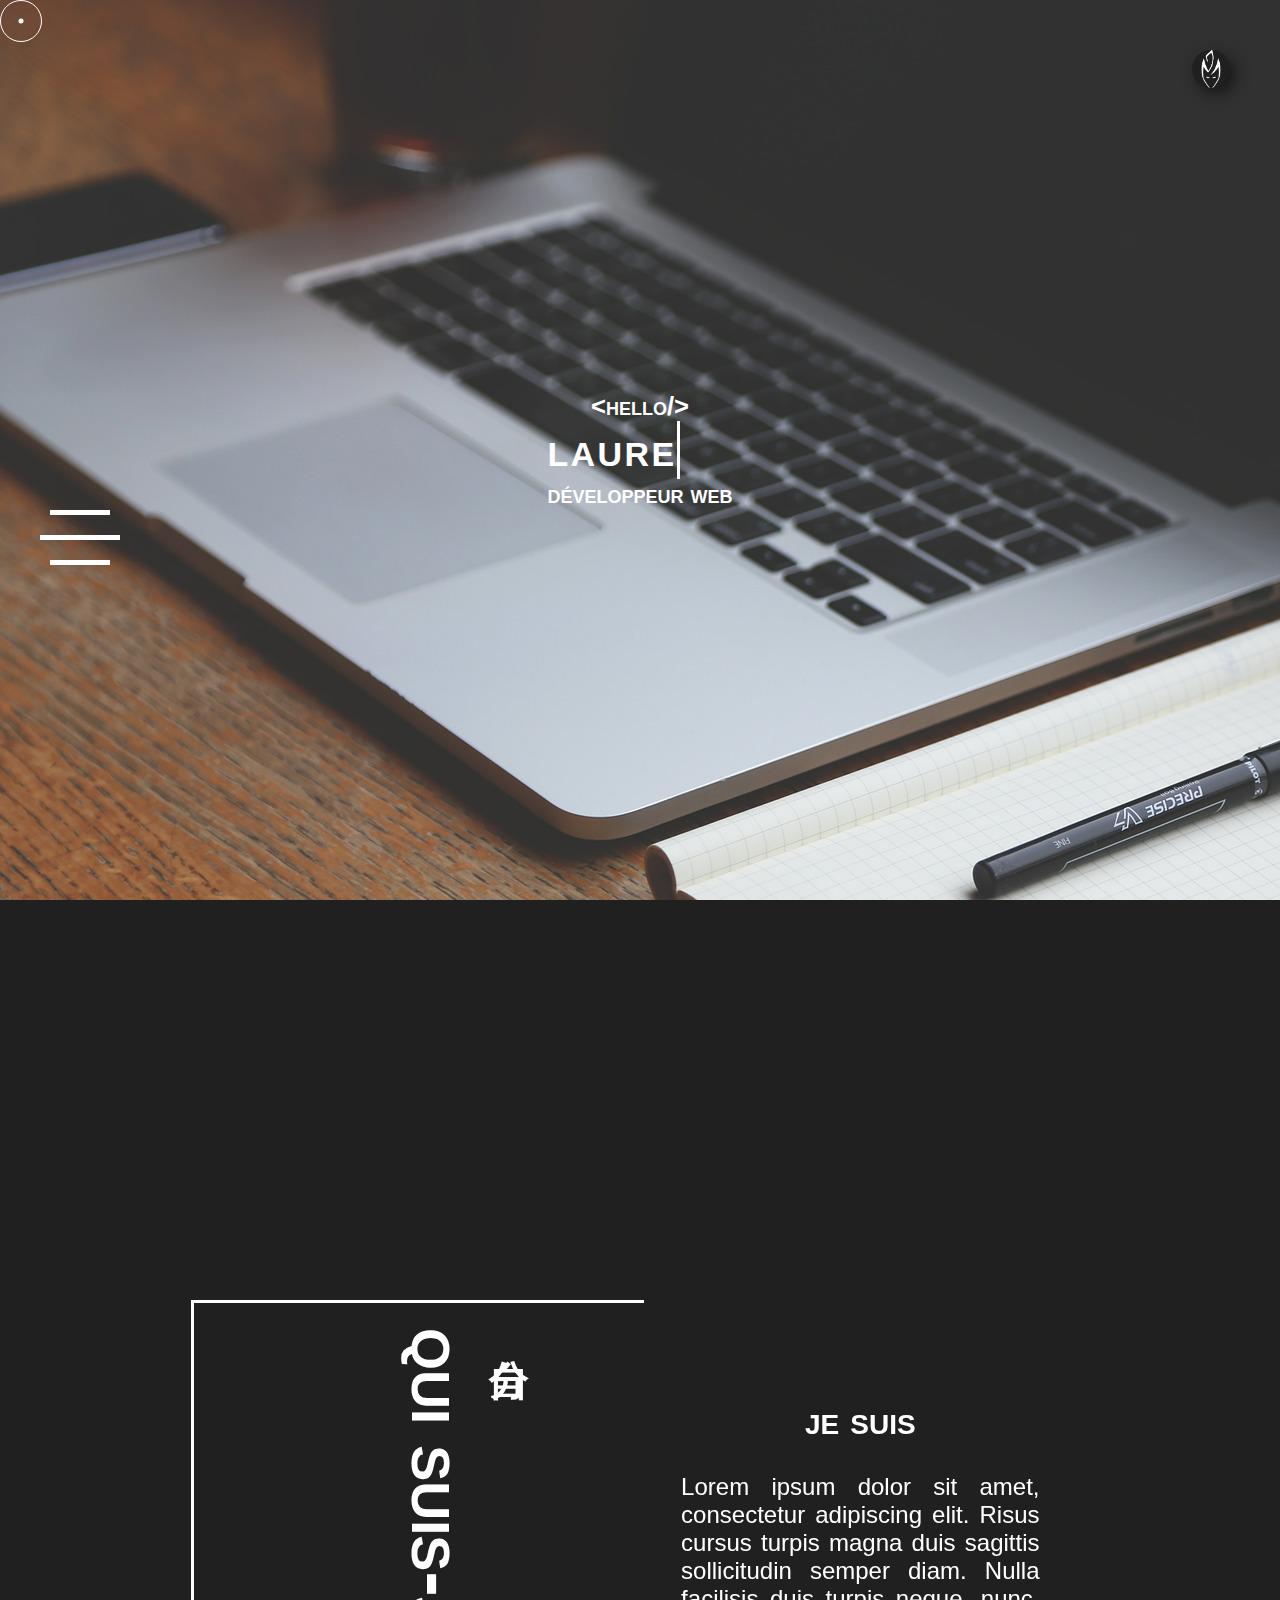
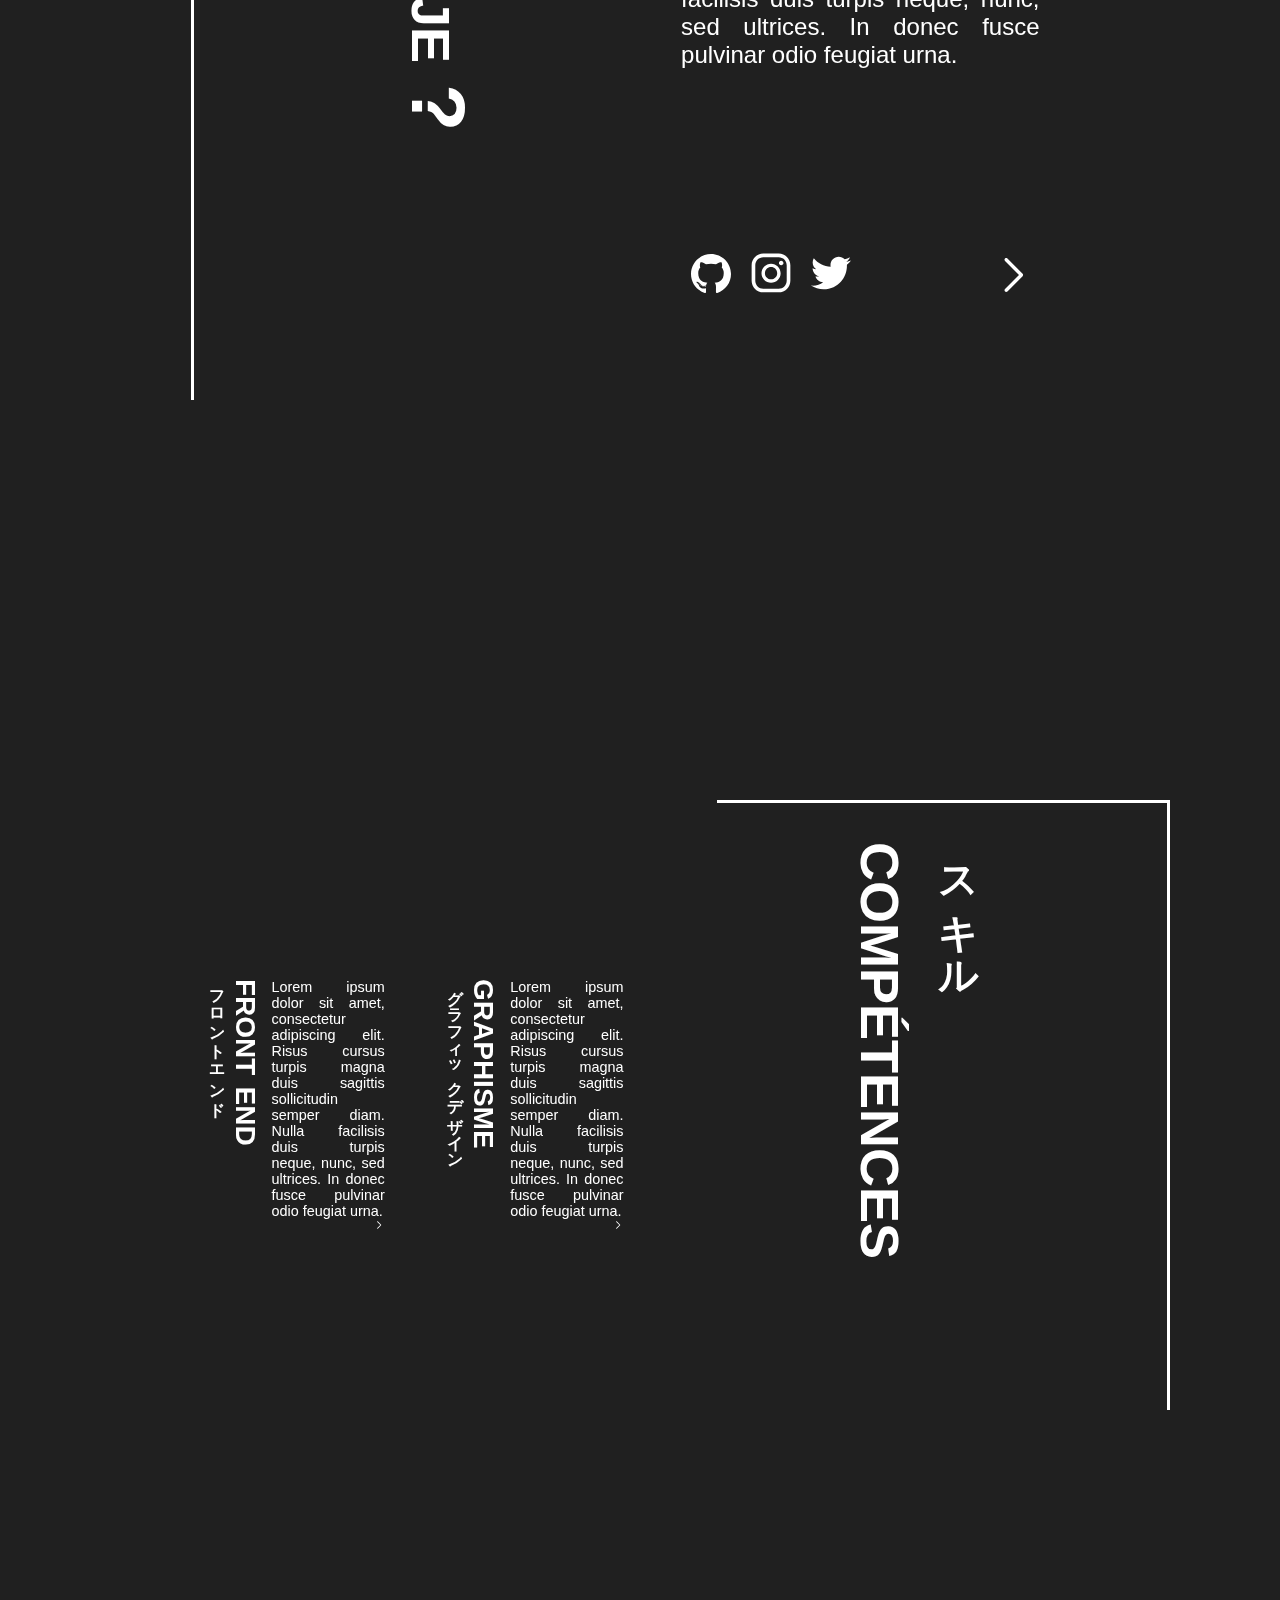
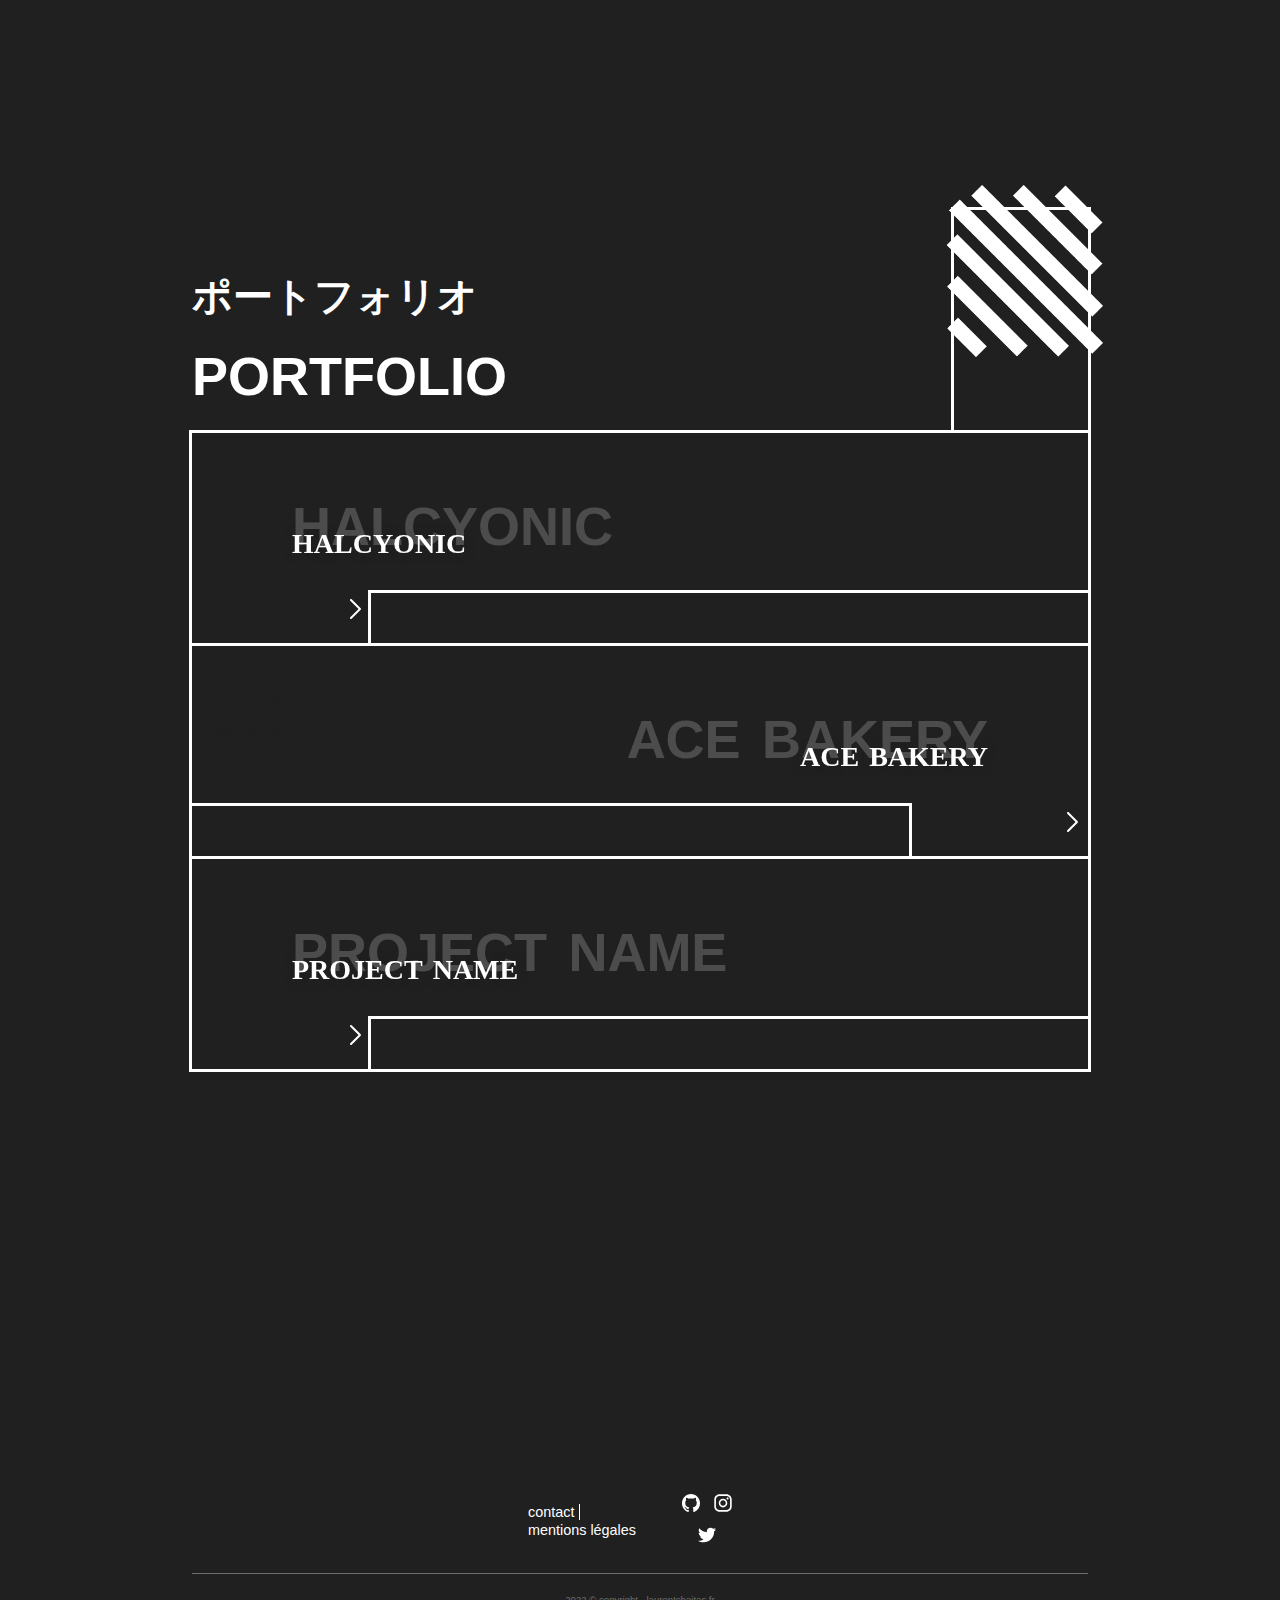
==== index.html @ c7e981a2 "elmts de style supplémentaires" ====
<!DOCTYPE html>
<html lang="en">
  <head>
    <meta charset="UTF-8" />
    <meta http-equiv="X-UA  -Compatible" content="IE=edge" />
    <meta name="viewport" content="width=device-width, initial-scale=1.0" />
    <!-- css -->
    <link rel="stylesheet" href="./styles/styles.css" />
    <link rel="stylesheet" href="./styles/index.css" />
    <link rel="stylesheet" href="./styles/autotext.css" />
    <link rel="stylesheet" href="./styles/cursor.css" />
    <!-- favicon (icone qui apparait dans l'onglet du navigateur) -->
    <link rel="icon" type="image/png" href="./images/kywbe_logo.png" />
    <title>Document</title>
  </head>
  <body>
    <div class="cursor"></div>
    <nav>
      <div class="menu">
        <span class="bar"></span>
        <span id="longer-bar" class="bar"></span>
        <span class="bar"></span>
      </div>
      <div class="menu-links">
        <button class="checkbox" role="switch" aria-checked="true"></button>
        <ul class="small-caps">
          <li><a href="#">acceuil</a></li>
          <li><a href="#me">qui suis-je</a></li>
          <li><a href="#skills">mes compétences</a></li>
          <li><a href="#portfolio">portfolio</a></li>
        </ul>
      </div>
    </nav>
    <!-- HEADER 
    ===================================================================
    =================================================================== -->
    <header id="header">
      <a href="#header"
        ><img class="logo" src="./images/kywbe_logo.png" alt="logo-du-site"
      /></a>
      <div class="header-text">
        <h2>&lt;hello/&gt;</h2>
        <h1 id="autotext">laurent chaitas</h1>
        <h2>développeur web</h2>
      </div>
    </header>

    <!-- MAIN 
    ===================================================================
    =================================================================== -->
    <main>
      <!-- section présentation de qui je suis 
        =================================================================== -->
      <section class="me container" id="me">
        <div class="me-title">
          <h3>自分</h3>
          <h2>qui suis-je ?</h2>
        </div>
        <div id="me-content" class="me-content">
          <h3>je suis</h3>
          <p>
            Lorem ipsum dolor sit amet, consectetur adipiscing elit. Risus
            cursus turpis magna duis sagittis sollicitudin semper diam. Nulla
            facilisis duis turpis neque, nunc, sed ultrices. In donec fusce
            pulvinar odio feugiat urna.
          </p>
          <div class="me-content-links">
            <div class="socials">
              <a href="https://github.com/Ryww0" target="_blank"
                ><img
                  class="github-logo"
                  src="images/github.svg"
                  alt="logo-github"
              /></a>
              <a href="#"
                ><img
                  class="insta-logo"
                  src="images/insta.svg"
                  alt="logo-instagram"
              /></a>
              <a href="#"
                ><img
                  class="twitter-logo"
                  src="images/twitter.svg"
                  alt="logo-twitter"
              /></a>
            </div>
            <div class="dlcv">
              <p id="dlcv">télécharger mon cv</p>
              <a
                href="./images/LaurentChaitasCV.pdf"
                download="Laurent_Chaitas_CV"
                ><img
                  onmouseover="chbg('rgba(255,255,255,0.08)'), show(), reveal()"
                  onmouseout="chbg('rgba(255,255,255,0)'), hide()"
                  class="arrow"
                  src="images/arrow.svg"
                  alt="arrow"
              /></a>
            </div>
          </div>
        </div>
      </section>

      <!-- section SKILLS 
        =================================================================== -->
      <section class="skills container" id="skills">
        <div class="skills-content">
          <div id="front" class="skills-container">
            <div class="rot-skills">
              <h3>front end</h3>
              <h4>フロント エンド</h4>
            </div>
            <div class="skills-container-right">
              <p>
                Lorem ipsum dolor sit amet, consectetur adipiscing elit. Risus
                cursus turpis magna duis sagittis sollicitudin semper diam.
                Nulla facilisis duis turpis neque, nunc, sed ultrices. In donec
                fusce pulvinar odio feugiat urna.
              </p>
              <a href="#"
                ><img
                  onmouseover="chbgSK1('rgba(255,255,255,0.08)')"
                  onmouseout="chbgSK1('rgba(255,255,255,0)')"
                  src="images/arrow.svg"
                  class="arrow2"
                  alt="arrow"
              /></a>
            </div>
          </div>
          <div id="graphisme" class="skills-container">
            <div class="rot-skills">
              <h3>graphisme</h3>
              <h4>グラフィックデザイン</h4>
            </div>
            <div class="skills-container-right">
              <p>
                Lorem ipsum dolor sit amet, consectetur adipiscing elit. Risus
                cursus turpis magna duis sagittis sollicitudin semper diam.
                Nulla facilisis duis turpis neque, nunc, sed ultrices. In donec
                fusce pulvinar odio feugiat urna.
              </p>
              <a href="#"
                ><img
                  onmouseover="chbgSK2('rgba(255,255,255,0.08)')"
                  onmouseout="chbgSK2('rgba(255,255,255,0)')"
                  src="images/arrow.svg"
                  class="arrow2"
                  alt="arrow"
              /></a>
            </div>
          </div>
        </div>
        <div class="skills-title">
          <h3>スキル</h3>
          <h2>compétences</h2>
        </div>
      </section>
      <div class="scrolltest"></div>

      <!-- section PORTFOLIO
        ==================================================================== -->
      <section class="portfolio container" id="portfolio">
        <div class="portfolio-title-content">
          <div class="portfolio-title">
            <h3>ポートフォリオ</h3>
            <h2>portfolio</h2>
          </div>
          <div class="empty-title-block">
            <img
              class="barres"
              src="./images/barres.png"
              alt="barres_obliques"
            />
          </div>
        </div>
        <div class="portfolio-content">
          <div class="main-block relative">
            <h3>halcyonic</h3>
            <h2 class="absolute">halcyonic</h2>
            <ul>
              <li>intégration de maquette</li>
              <li>html</li>
              <li>css</li>
            </ul>
          </div>
          <div class="link-block">
            <a href="./halcyonic.html"
              ><img
                class="portfolio-arrow"
                src="./images/arrow.svg"
                alt="arrow"
            /></a>
          </div>
          <div class="empty-block"></div>
        </div>
        <div class="portfolio-content">
          <div class="main-block2 relative">
            <h3>ace bakery</h3>
            <h2 class="absolute">ace bakery</h2>
            <ul>
              <li>maquettage</li>
              <li>répartition des tâches</li>
              <li>intégration</li>
              <li>animation des éléments</li>
              <li>html / css / js</li>
            </ul>
          </div>
          <div class="empty-block"></div>
          <div class="link-block">
            <a href="acebakery.html"
              ><img
                class="portfolio-arrow"
                src="./images/arrow.svg"
                alt="arrow"
            /></a>
          </div>
        </div>
        <div class="portfolio-content">
          <div class="main-block relative">
            <h3>project name</h3>
            <h2 class="absolute">project name</h2>
            <ul>
              <li>project subject</li>
              <li>project subject</li>
              <li>project subject</li>
              <li>project subject</li>
              <li>project subject</li>
            </ul>
          </div>
          <div class="link-block">
            <a href="#"
              ><img
                class="portfolio-arrow"
                src="./images/arrow.svg"
                alt="arrow"
            /></a>
          </div>
          <div class="empty-block"></div>
        </div>
      </section>
    </main>

    <!-- FOOTER 
    ===================================================================
    =================================================================== -->
    <footer>
      <div class="footer-content container">
        <div class="left-part">
          <ul>
            <li class="bright">contact</li>
            <li>mentions légales</li>
          </ul>
        </div>
        <div class="right-part">
          <a href="https://github.com/Ryww0" target="_blank"
            ><img class="github-logo" src="images/github.svg" alt="logo-github"
          /></a>
          <a href="#"
            ><img
              class="insta-logo"
              src="images/insta.svg"
              alt="logo-instagram"
          /></a>
          <a href="#"
            ><img
              class="twitter-logo"
              src="images/twitter.svg"
              alt="logo-twitter"
          /></a>
        </div>
      </div>
      <div class="allrights">
        <p>2022 © copyright - laurentchaitas.fr</p>
      </div>
    </footer>

    <!-- script for js -->
    <script src="./js/js.js"></script>
    <script src="./js/autotext.js"></script>
    <script src="./js/cursor.js"></script>
  </body>
</html>

<!-- https://www.youtube.com/watch?v=2decTjcdDKo    défilement au scroll
     https://www.youtube.com/watch?v=Ny3iznrppnU    cours 7h de js
-->
---- styles/styles.css ----
/* --- GENERAL --- 
================================================================================== */
/* --- initialisation de la page --- */
* {
  margin: 0;
  padding: 0;
}
ul {
  list-style-type: none;
}
a {
  text-decoration: none;
}
body {
  font-family: "SF UI text", sans-serif;
  background-color: #202020;
}
:root {
  font-size: 16px;
}
html {
  scroll-behavior: smooth;
}

/* --- paramètres globaux --- */
.container {
  max-width: 70%;
  margin: auto; /* centrage horizontal du container */
}
.small-caps {
  font-variant: small-caps;
}
.relative {
  position: relative;
}
.absolute {
  position: absolute;
}

/* --- polices --- */
h2 {
  font-size: 4.8rem;
  font-variant: small-caps;
}
h3 {
  font-size: 2.5rem;
  font-variant: small-caps;
}
p {
  font-size: 1.5rem;
  text-align: justify;
}
/* --- NAVBAR --- 
================================================================================== */
nav {
  position: fixed;
  /* background-color: none; */
  /* background: #000; */
  height: 100vh;
  width: 400px;
  margin: 0;
  transition: 200ms ease;
}
nav.active {
  background-color: #feefd04b;
  backdrop-filter: blur(4px);
  z-index: 2;
}
span {
  width: 60px;
  margin: 10px 0;
  height: 5px;
  background-color: #fff;
}
.menu {
  cursor: pointer;
  /* background: #000; */
  width: 60px;
  display: flex;
  flex-direction: column;
  margin: 500px 50px;
}
/* .menu:hover #longer-bar {
  width: 120px;
  transition: 350ms ease;
} */
.menu:hover .bar {
  transform: scale(110%);
  transition: 250ms ease-in-out;
}
.menu-links {
  /* display: none; */
  position: absolute;
  top: 440px;
  left: -150px;
  line-height: 4;
  transition: 200ms ease;
}
.menu-links.active {
  left: 150px;
}
.bar {
  transition: 150ms ease-in-out;
}
.bar:nth-child(2) {
  width: 80px;
  margin-left: -10px;
}
.menu.active .bar:nth-child(2) {
  opacity: 0;
}
.menu.active .bar:nth-child(1) {
  transform: translateY(25px) rotate(45deg);
}
.menu.active .bar:nth-child(3) {
  transform: translateY(-25px) rotate(-45deg);
}
.menu-links a {
  display: inline-block;
  color: #fff;
}
.menu-links a:hover {
  filter: brightness(0.8);
  transform: scale(1.1) !important;
}

/* --- HEADER --- 
================================================================================== */
/* paramètrage du fond du header */

/* --- élèments du header --- */
.header-text {
  font-variant: small-caps;
  color: #fff;
  text-align: center; /*justification du texte*/
  vertical-align: middle;
  line-height: 1.2;
}
.header-text h1 {
  font-size: 3rem;
}
.header-text h2 {
  font-size: 1.6rem;
}
.logo {
  z-index: 1;
  width: 3%;
  height: auto;
  background-color: rgb(32, 32, 32);
  border-radius: 50%;
  position: fixed;
  top: 50px;
  right: 50px;
  box-shadow: 5px 5px 15px rgba(0, 0, 0, 0.559);
}
.logo:hover {
  filter: brightness(1.3);
  transform: scale(105%);
}

/* --- MAIN --- */
/* --- section me --- 
    =========================================================================== */
.me {
  position: relative;
  display: flex;
  justify-content: space-between;
  margin: 400px auto;
  /* outline-top: solid 8px rgb(255, 255, 255); */
  border-left: solid 3px rgb(255, 255, 255);
  height: 700px;
  color: #fff;
}
.me::after {
  position: absolute;
  top: 0;
  left: 0;
  width: 450px;
  height: 3px;
  background: rgb(255, 255, 255);
  content: "";
}
.me-title {
  writing-mode: vertical-rl;
  height: 92%;
  margin: auto 0;
  margin-left: 200px;
}
.me-content {
  width: 40%;
  padding: 50px;
  /* border-radius: 3px; */
  margin: auto 0;
}
.me-content h3 {
  text-align: center;
  margin-bottom: 30px;
}
h3 + P {
  margin-bottom: 50%;
}
.github-logo {
  width: 100%;
  height: auto;
}
.insta-logo {
  width: 100%;
  height: auto;
}
.twitter-logo {
  width: 100%;
  height: auto;
}
.arrow {
  width: 30%;
  height: auto;
  float: right;
}
.socials {
  display: flex;
}
.socials a {
  width: 40px;
  display: inline-block;
  margin: auto 10px;
}
.socials a:hover {
  transform: scale(1.05);
}
.me-content-links {
  display: flex;
  justify-content: space-between;
}
#dlcv {
  font-size: 0.8rem;
  position: absolute;
  display: none;
  animation: reveal 300ms ease;
  color: rgba(255, 255, 255, 0.501);
  text-shadow: 1px 1px 5px black;
}
@keyframes reveal {
  0% {
    opacity: 0;
    transform: translateX(-10px);
  }
  80% {
    opacity: 0.2;
  }
  100% {
    opacity: 1;
    transform: translateX(0);
  }
}
.dlcv {
  width: 200px;
  display: flex;
  justify-content: space-between;
  align-items: center;
}

/* --- section skills --- 
    =========================================================================== */
.skills {
  position: relative;
  display: flex;
  justify-content: space-between;
  align-items: center;
  color: #fff;
  height: 50vh;
  border-right: solid 3px white;
  padding: 80px;
  margin: 400px auto;
}
.skills::after {
  position: absolute;
  top: 0;
  right: 0;
  width: 450px;
  height: 3px;
  background: rgb(255, 255, 255);
  content: "";
}
.skills-title {
  writing-mode: vertical-rl;
  height: 527px;
  margin-right: 100px;
}
.skills-content {
  display: flex;
  justify-content: space-between;
  width: 50%;
  /* height: 220px; */
}
.skills-content p {
  font-size: 0.9rem;
}
.rot-skills {
  writing-mode: vertical-rl;
}
.skills-container {
  display: flex;
  justify-content: space-between;
  width: 40%;
  padding: 15px;
}
.skills-container-right {
  display: flex;
  flex-direction: column;
  justify-content: space-between;
}
.arrow2 {
  width: 10%;
  height: auto;
  float: right;
}

/* --- section portfolio --- 
    =========================================================================== */
.portfolio {
  margin: 400px auto;
  color: #fff;
}
.portfolio-title-content {
  display: flex;
}
.portfolio-title {
  width: 85%;
  display: flex;
  align-items: flex-start;
  flex-direction: column;
  justify-content: end;
  padding: 0 0 20px 0;
}
.empty-title-block {
  width: 15%;
  height: 220px;
  outline: 3px solid #fff;
  margin-bottom: 3px;
}

.barres {
  width: 135%;
  height: auto;
  position: relative;
  left: -20px;
  top: -30px;
}
.portfolio-content {
  display: flex;
  flex-wrap: wrap;
  outline: 3px solid #fff;
  margin-bottom: 3px;
}
.main-block {
  position: relative;
  width: 100%;
  height: 130px;
  display: flex;
  align-items: flex-end;
  padding-left: 100px;
  padding-bottom: 30px;
}
.main-block ul {
  font-weight: 100;
  position: absolute;
  right: 20px;
  text-align: end;
  color: #202020;
  font-family: "FONTSPRING DEMO - Quincy CF";
}
.portfolio-content-hover {
  background-color: #feefd0da;
  color: #202020;
  transition: 500ms ease-in-out;
}
.portfolio-content-hover-nope {
  background-color: #202020;
  color: #202020;
}
.main-block2 {
  position: relative;
  width: 100%;
  height: 130px;
  display: flex;
  justify-content: end;
  align-items: flex-end;
  padding-right: 100px;
  padding-bottom: 30px;
}
.main-block h2,
.main-block2 h2 {
  font-family: "SF UI text", sans-serif;
  opacity: 0.2;
}
.main-block h3,
.main-block2 h3 {
  font-family: "FONTSPRING DEMO - Quincy CF";
  text-shadow: #202020 1px 0 10px;
}
.main-block2 ul {
  font-family: "FONTSPRING DEMO - Quincy CF";
  font-weight: 100;
  position: absolute;
  left: 20px;
  color: #202020;
}
.link-block {
  height: 50px; /*tes visuel*/
  width: 20%;
}
.empty-block {
  outline: 3px solid #fff;
  height: 50px; /*test visuel*/
  width: 80%;
  background-color: #202020;
  color: #202020;
  /* background-color: #fff; */
}
.portfolio-arrow {
  float: right;
  width: 18%;
  height: auto;
}

/* --- footer ---  */
footer {
  color: #fff;
}
.footer-content {
  display: flex;
  justify-content: center;
  border-bottom: 1px solid rgba(255, 255, 255, 0.35);
  padding: 20px 0;
}
.left-part {
  width: 15%;
  margin: auto 0;
}
.left-part li {
  display: inline-block; /*permet d'aligner les li sur la même ligne*/
  font-size: 0.9rem;
}
.bright {
  border-right: 1px solid #fff;
  padding-right: 5px;
}
.right-part {
  width: 10%;
  text-align: center;
}
.right-part a img {
  width: 20%;
  margin: 5px;
}
.allrights p {
  color: rgba(255, 255, 255, 0.35);
  font-size: 0.6rem;
  margin: 20px 0;
  text-align: center;
}

.checkbox {
  width: 52px;
  height: 32px;
  padding: 4px;
  display: flex;
  align-items: center;
  background-color: #feefd0da;
  border-radius: 24px;
  border: solid 2px #372703;
  transition: border-color 200ms, background-color 200ms;
  cursor: pointer;
}
.checkbox::before {
  content: "";
  display: inline-block;
  width: 16px;
  height: 16px;
  border-radius: 12px;
  background-color: #372703;
  transition: width 200ms, height 200ms, transform 200ms, background-color 200ms;
}
.checkbox.on {
  border-color: #202020;
  background-color: #202020;
}
.checkbox.on::before {
  background-color: #fff;
  width: 24px;
  height: 24px;
  transform: translateX(18px);
}

/* RESPONSIVE version mobile 400px*/
@media screen and (max-width: 768px) {
  :root {
    font-size: 8px;
  }
  .container {
    max-width: 90%;
  }

  .logo {
    width: 10%;
    position: fixed;
  }

  /* section me */
  .me {
    flex-direction: column;
    text-align: center;
    align-items: center;
    border-left: solid 0px rgb(255, 255, 255);
  }
  .me::after {
    display: none;
  }
  .me-title {
    margin: 0;
    writing-mode: horizontal-tb;
    height: auto;
  }
  .me-content {
    width: 100%;
  }

  /* section skills */
  .skills {
    flex-direction: column-reverse;
    border-right: solid 0px rgb(255, 255, 255);
    padding: 80px 0;
    height: auto;
  }
  .skills::after {
    display: none;
  }
  .skills-title {
    margin: 0;
    writing-mode: horizontal-tb;
    height: auto;
    text-align: center;
    align-items: center;
  }
  .skills-content {
    flex-direction: column;
    width: 100%;
  }
  .skills-content p {
    font-size: 1.3rem;
  }
  .skills-container {
    width: auto;
    margin: 50px 0;
  }
  .skills-container-right {
    width: 80%;
  }
}

/* --------------------------------------------------------------- */
.test {
  outline: solid 1px red; /*border for visual test*/
}
.test2 {
  outline: solid 1px aqua; /*border for visual test*/
}
.test3 {
  outline: solid 1px green; /*border for visual test*/
}
/* .scrolltest {
    height: 5000px;
} */
---- styles/index.css ----
header {
  background: url(../images/work.jpg) no-repeat fixed; /* mise en place de l'image + parallax */
  height: 100vh;
  display: flex; /* positionnement du texte dans le header */
  justify-content: center; /* centrage horizontal */
  align-items: center; /* centrage vertical */
}
---- styles/autotext.css ----
#autotext {
    border-right: 0.08em solid #fff;
    letter-spacing: 0.05em;
    animation: blink 0.75s step-end infinite;
    width: fit-content;
}

@keyframes blink {
    from,    
    to {
        border-color: transparent;
    }
    50% {
        border-color: #fff;
    }
}
---- styles/cursor.css ----
.cursor {
  width: 40px;
  height: 40px;
  border: 1px solid white;
  border-radius: 50%;
  position: absolute;
  /* animation: Anim1 1s infinite alternate; */
  pointer-events: none;
}

.cursor::before {
  content: "";
  position: absolute;
  top: 50%;
  left: 50%;
  transform: translate(-50%, -50%);
  width: 5px;
  height: 5px;
  background: rgb(255, 255, 255);
  border-radius: 50%;
}

.expand {
  animation: Anim2 0.5s;
  background: rgb(255, 255, 255);
  border: 1px solid rgb(255, 255, 255);
}
/* @keyframes Anim1 {
    from {
      transform: scale(1) rotate(0deg);
    }
    to {
      transform: scale(0.7) rotate(190deg);
    }
  } */

@keyframes Anim2 {
  0% {
    transform: scale(1);
  }
  50% {
    transform: scale(2);
  }
  100% {
    transform: scale(1);
    opacity: 0;
  }
}
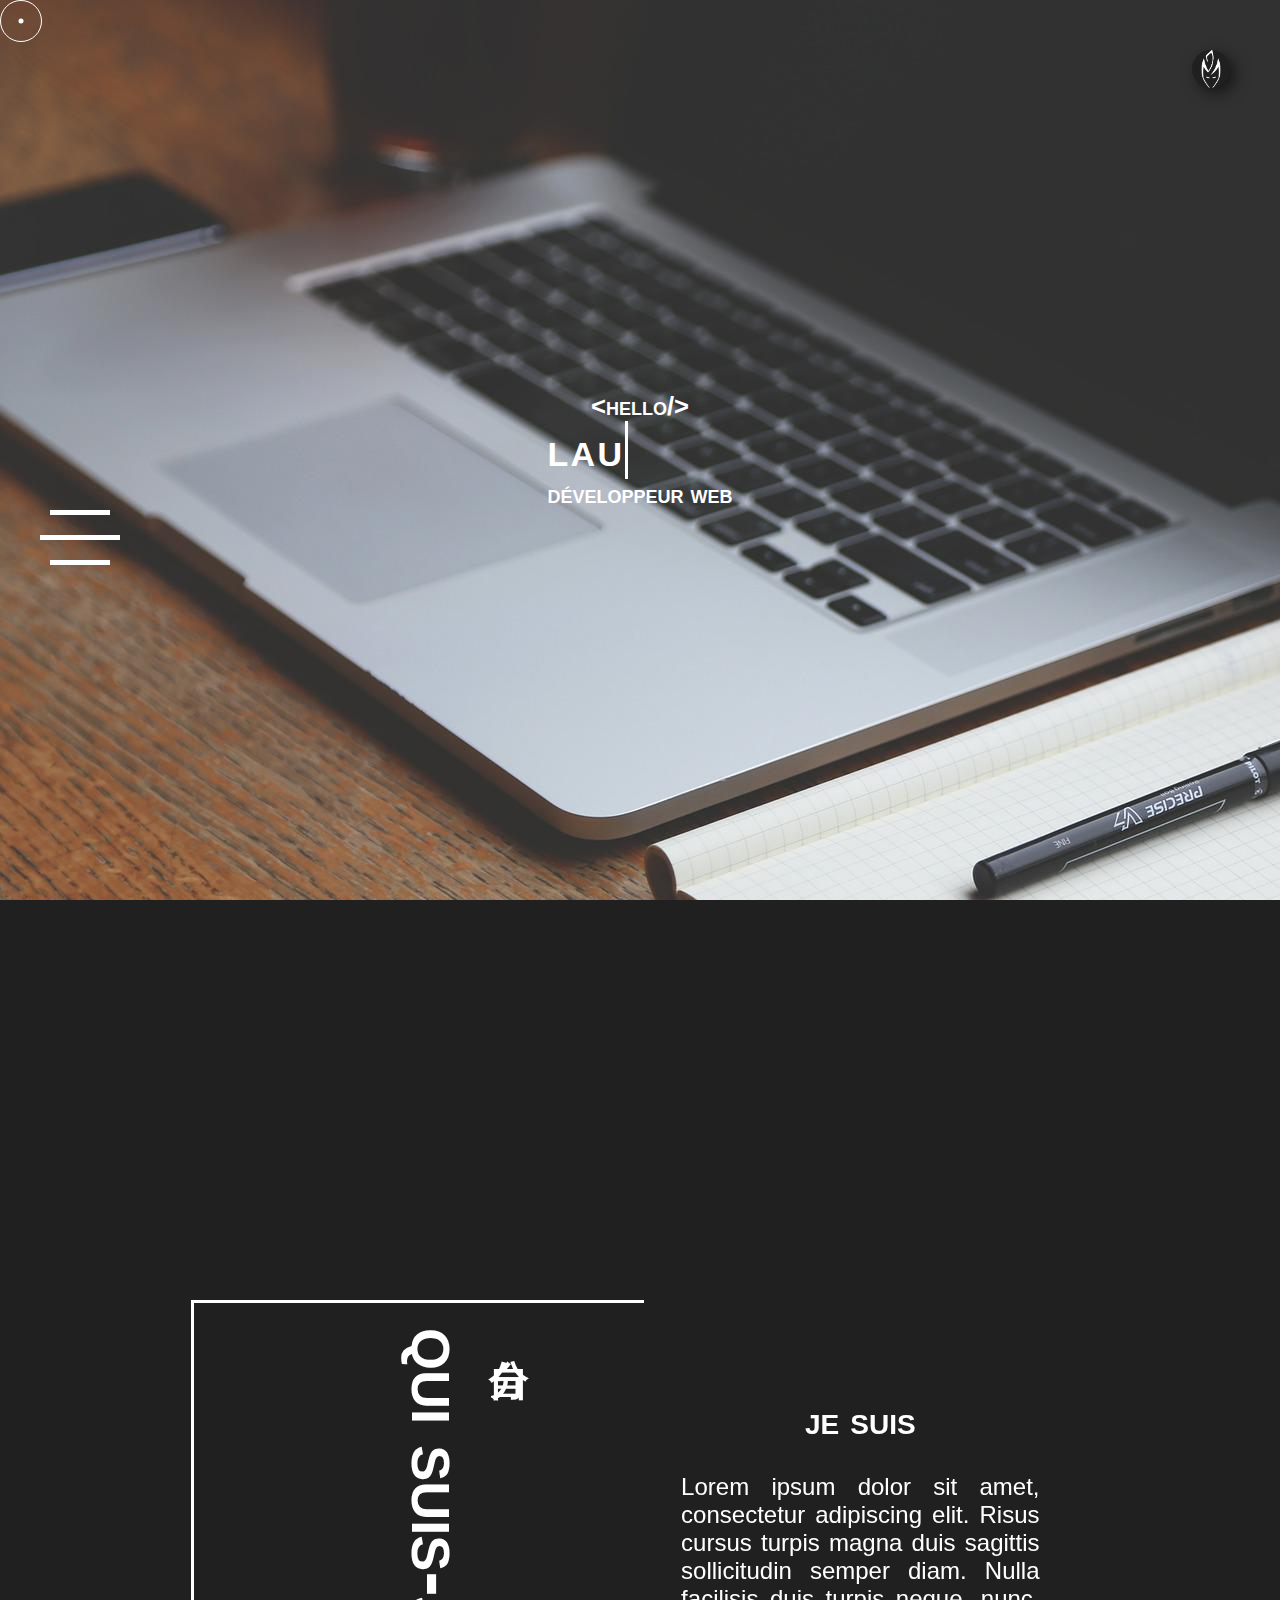
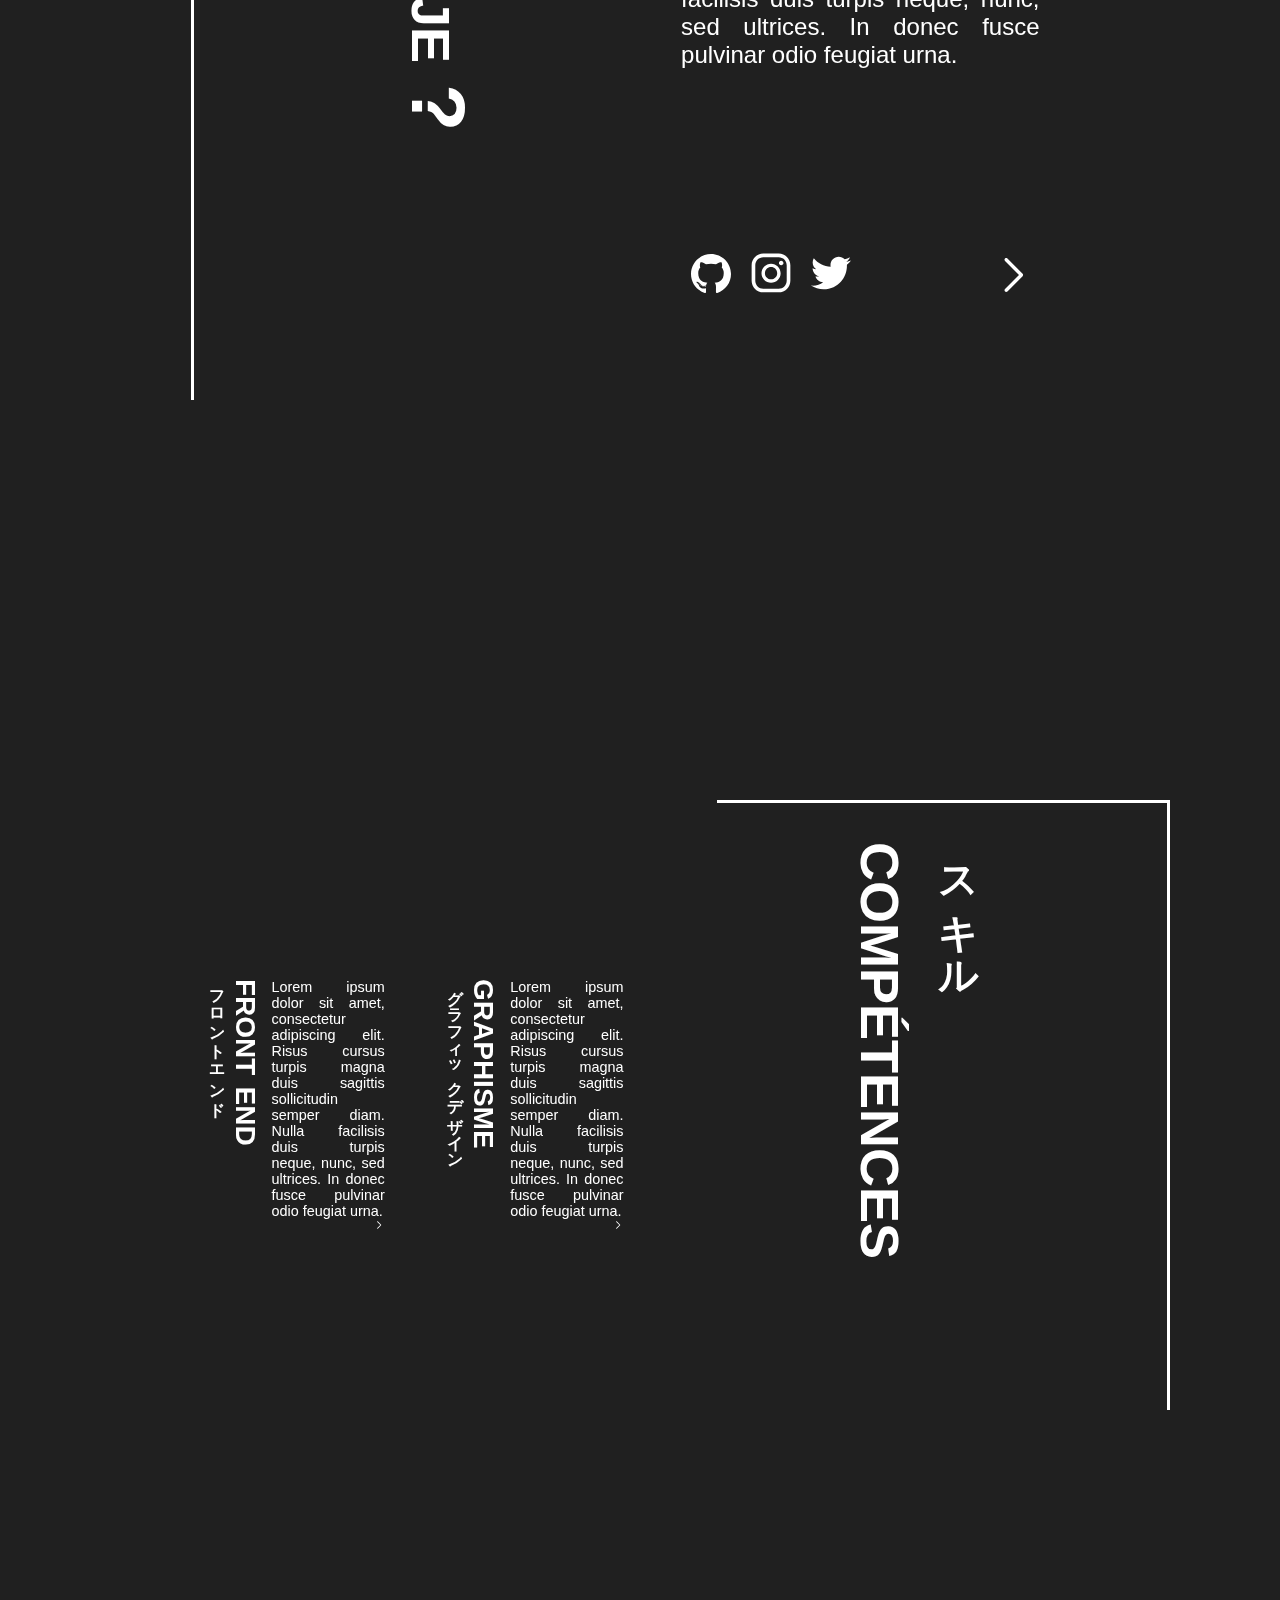
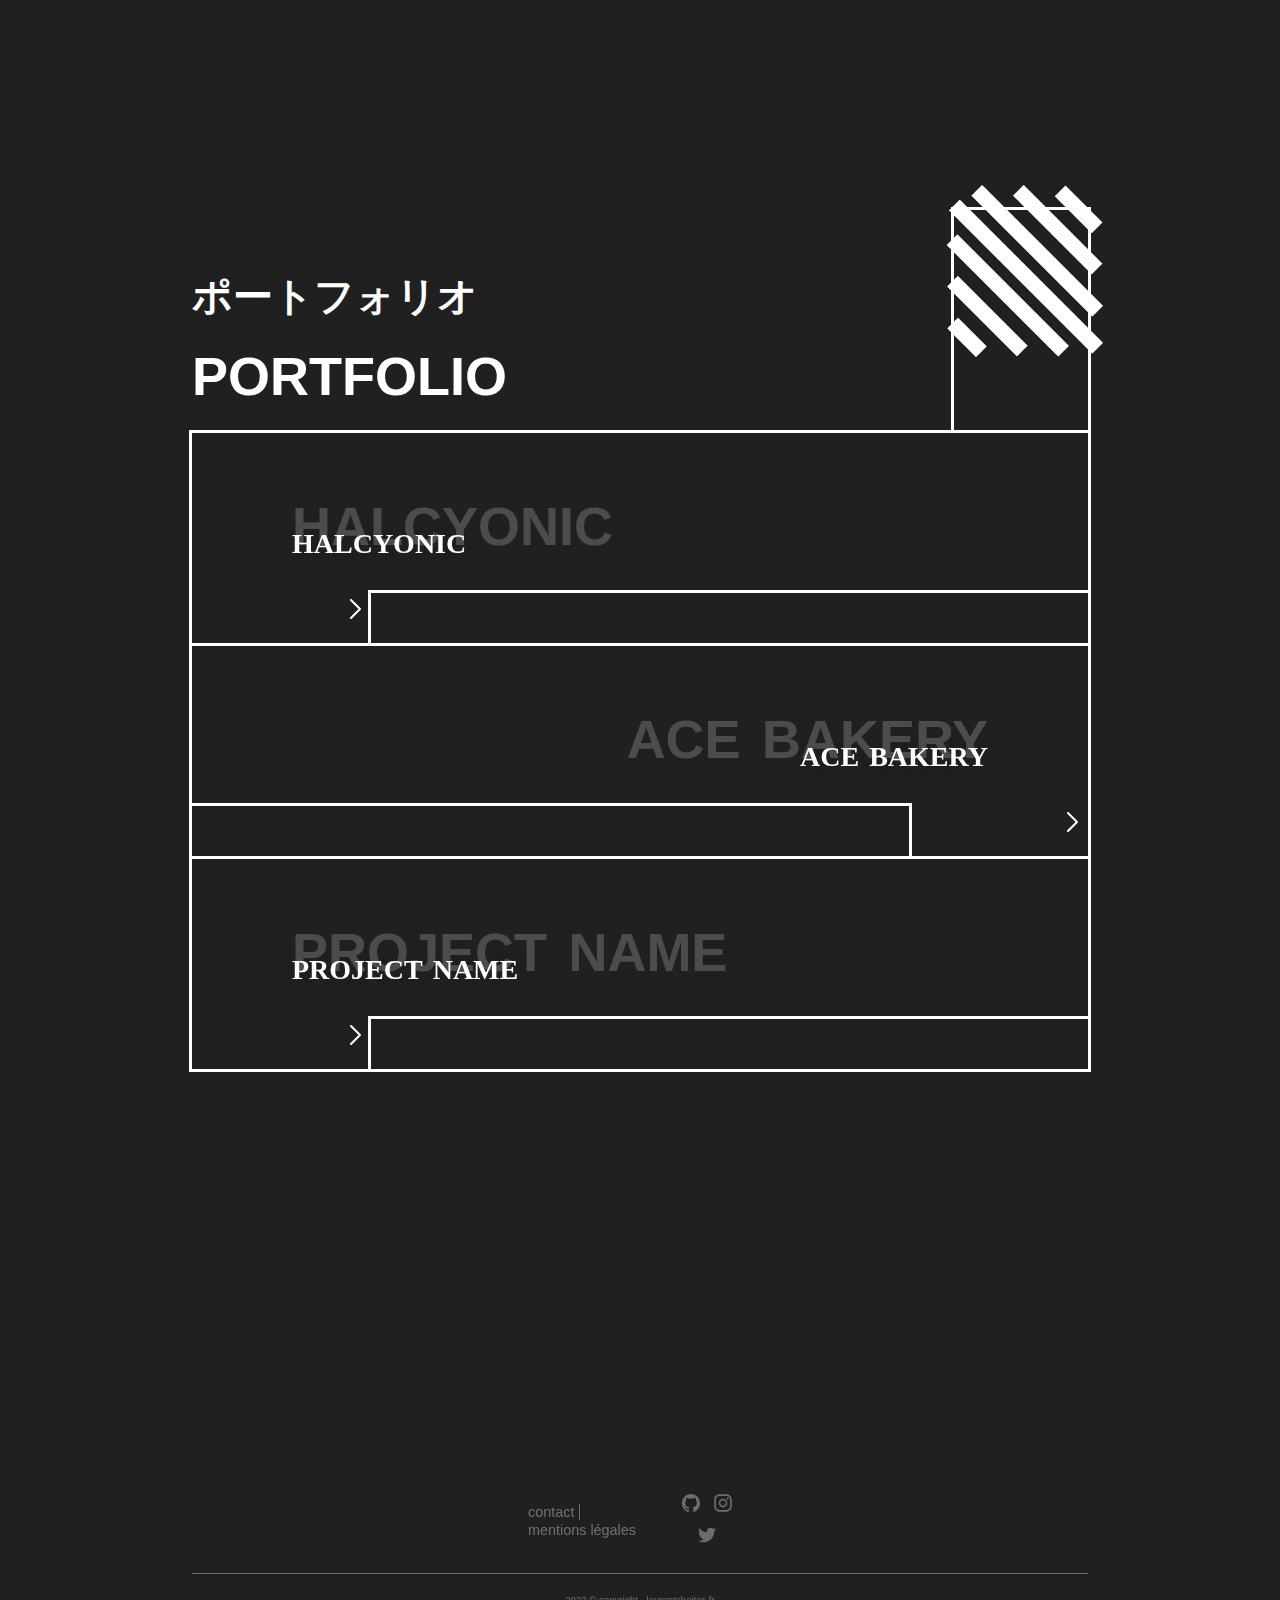
==== commit 508964a1: "fichiers css separés tout est ok" ====
--- a/index.html
+++ b/index.html
@@ -31,6 +31,7 @@
         </ul>
       </div>
     </nav>
+
     <!-- HEADER 
     ===================================================================
     =================================================================== -->
--- a/styles/styles.css
+++ b/styles/styles.css
@@ -1,10 +1,14 @@
-/* --- GENERAL --- 
-================================================================================== */
 /* --- initialisation de la page --- */
+/* ================================================================== */
 * {
   margin: 0;
   padding: 0;
 }
+:root {
+  font-size: 16px;
+  --fore: #ffffff;
+  --back: #202020;
+}
 ul {
   list-style-type: none;
 }
@@ -13,16 +17,14 @@
 }
 body {
   font-family: "SF UI text", sans-serif;
-  background-color: #202020;
-}
-:root {
-  font-size: 16px;
+  background-color: var(--back);
 }
 html {
   scroll-behavior: smooth;
 }
 
 /* --- paramètres globaux --- */
+/* ================================================================== */
 .container {
   max-width: 70%;
   margin: auto; /* centrage horizontal du container */
@@ -38,6 +40,7 @@
 }
 
 /* --- polices --- */
+/* ================================================================== */
 h2 {
   font-size: 4.8rem;
   font-variant: small-caps;
@@ -50,8 +53,9 @@
   font-size: 1.5rem;
   text-align: justify;
 }
-/* --- NAVBAR --- 
-================================================================================== */
+
+/* --- NAVBAR --- */
+/* ================================================================== */
 nav {
   position: fixed;
   /* background-color: none; */
@@ -62,15 +66,19 @@
   transition: 200ms ease;
 }
 nav.active {
-  background-color: #feefd04b;
+  background-color: var(--fore);
   backdrop-filter: blur(4px);
+  opacity: 0.4;
   z-index: 2;
+}
+nav.active span {
+  background-color: var(--back);
 }
 span {
   width: 60px;
   margin: 10px 0;
   height: 5px;
-  background-color: #fff;
+  background-color: var(--fore);
 }
 .menu {
   cursor: pointer;
@@ -117,320 +125,23 @@
 }
 .menu-links a {
   display: inline-block;
-  color: #fff;
+  color: var(--back);
 }
 .menu-links a:hover {
   filter: brightness(0.8);
   transform: scale(1.1) !important;
 }
 
-/* --- HEADER --- 
-================================================================================== */
-/* paramètrage du fond du header */
-
-/* --- élèments du header --- */
-.header-text {
-  font-variant: small-caps;
-  color: #fff;
-  text-align: center; /*justification du texte*/
-  vertical-align: middle;
-  line-height: 1.2;
-}
-.header-text h1 {
-  font-size: 3rem;
-}
-.header-text h2 {
-  font-size: 1.6rem;
-}
-.logo {
-  z-index: 1;
-  width: 3%;
-  height: auto;
-  background-color: rgb(32, 32, 32);
-  border-radius: 50%;
-  position: fixed;
-  top: 50px;
-  right: 50px;
-  box-shadow: 5px 5px 15px rgba(0, 0, 0, 0.559);
-}
-.logo:hover {
-  filter: brightness(1.3);
-  transform: scale(105%);
-}
-
-/* --- MAIN --- */
-/* --- section me --- 
-    =========================================================================== */
-.me {
-  position: relative;
-  display: flex;
-  justify-content: space-between;
-  margin: 400px auto;
-  /* outline-top: solid 8px rgb(255, 255, 255); */
-  border-left: solid 3px rgb(255, 255, 255);
-  height: 700px;
-  color: #fff;
-}
-.me::after {
-  position: absolute;
-  top: 0;
-  left: 0;
-  width: 450px;
-  height: 3px;
-  background: rgb(255, 255, 255);
-  content: "";
-}
-.me-title {
-  writing-mode: vertical-rl;
-  height: 92%;
-  margin: auto 0;
-  margin-left: 200px;
-}
-.me-content {
-  width: 40%;
-  padding: 50px;
-  /* border-radius: 3px; */
-  margin: auto 0;
-}
-.me-content h3 {
-  text-align: center;
-  margin-bottom: 30px;
-}
-h3 + P {
-  margin-bottom: 50%;
-}
-.github-logo {
-  width: 100%;
-  height: auto;
-}
-.insta-logo {
-  width: 100%;
-  height: auto;
-}
-.twitter-logo {
-  width: 100%;
-  height: auto;
-}
-.arrow {
-  width: 30%;
-  height: auto;
-  float: right;
-}
-.socials {
-  display: flex;
-}
-.socials a {
-  width: 40px;
-  display: inline-block;
-  margin: auto 10px;
-}
-.socials a:hover {
-  transform: scale(1.05);
-}
-.me-content-links {
-  display: flex;
-  justify-content: space-between;
-}
-#dlcv {
-  font-size: 0.8rem;
-  position: absolute;
-  display: none;
-  animation: reveal 300ms ease;
-  color: rgba(255, 255, 255, 0.501);
-  text-shadow: 1px 1px 5px black;
-}
-@keyframes reveal {
-  0% {
-    opacity: 0;
-    transform: translateX(-10px);
-  }
-  80% {
-    opacity: 0.2;
-  }
-  100% {
-    opacity: 1;
-    transform: translateX(0);
-  }
-}
-.dlcv {
-  width: 200px;
-  display: flex;
-  justify-content: space-between;
-  align-items: center;
-}
-
-/* --- section skills --- 
-    =========================================================================== */
-.skills {
-  position: relative;
-  display: flex;
-  justify-content: space-between;
-  align-items: center;
-  color: #fff;
-  height: 50vh;
-  border-right: solid 3px white;
-  padding: 80px;
-  margin: 400px auto;
-}
-.skills::after {
-  position: absolute;
-  top: 0;
-  right: 0;
-  width: 450px;
-  height: 3px;
-  background: rgb(255, 255, 255);
-  content: "";
-}
-.skills-title {
-  writing-mode: vertical-rl;
-  height: 527px;
-  margin-right: 100px;
-}
-.skills-content {
-  display: flex;
-  justify-content: space-between;
-  width: 50%;
-  /* height: 220px; */
-}
-.skills-content p {
-  font-size: 0.9rem;
-}
-.rot-skills {
-  writing-mode: vertical-rl;
-}
-.skills-container {
-  display: flex;
-  justify-content: space-between;
-  width: 40%;
-  padding: 15px;
-}
-.skills-container-right {
-  display: flex;
-  flex-direction: column;
-  justify-content: space-between;
-}
-.arrow2 {
-  width: 10%;
-  height: auto;
-  float: right;
-}
-
-/* --- section portfolio --- 
-    =========================================================================== */
-.portfolio {
-  margin: 400px auto;
-  color: #fff;
-}
-.portfolio-title-content {
-  display: flex;
-}
-.portfolio-title {
-  width: 85%;
-  display: flex;
-  align-items: flex-start;
-  flex-direction: column;
-  justify-content: end;
-  padding: 0 0 20px 0;
-}
-.empty-title-block {
-  width: 15%;
-  height: 220px;
-  outline: 3px solid #fff;
-  margin-bottom: 3px;
-}
-
-.barres {
-  width: 135%;
-  height: auto;
-  position: relative;
-  left: -20px;
-  top: -30px;
-}
-.portfolio-content {
-  display: flex;
-  flex-wrap: wrap;
-  outline: 3px solid #fff;
-  margin-bottom: 3px;
-}
-.main-block {
-  position: relative;
-  width: 100%;
-  height: 130px;
-  display: flex;
-  align-items: flex-end;
-  padding-left: 100px;
-  padding-bottom: 30px;
-}
-.main-block ul {
-  font-weight: 100;
-  position: absolute;
-  right: 20px;
-  text-align: end;
-  color: #202020;
-  font-family: "FONTSPRING DEMO - Quincy CF";
-}
-.portfolio-content-hover {
-  background-color: #feefd0da;
-  color: #202020;
-  transition: 500ms ease-in-out;
-}
-.portfolio-content-hover-nope {
-  background-color: #202020;
-  color: #202020;
-}
-.main-block2 {
-  position: relative;
-  width: 100%;
-  height: 130px;
-  display: flex;
-  justify-content: end;
-  align-items: flex-end;
-  padding-right: 100px;
-  padding-bottom: 30px;
-}
-.main-block h2,
-.main-block2 h2 {
-  font-family: "SF UI text", sans-serif;
-  opacity: 0.2;
-}
-.main-block h3,
-.main-block2 h3 {
-  font-family: "FONTSPRING DEMO - Quincy CF";
-  text-shadow: #202020 1px 0 10px;
-}
-.main-block2 ul {
-  font-family: "FONTSPRING DEMO - Quincy CF";
-  font-weight: 100;
-  position: absolute;
-  left: 20px;
-  color: #202020;
-}
-.link-block {
-  height: 50px; /*tes visuel*/
-  width: 20%;
-}
-.empty-block {
-  outline: 3px solid #fff;
-  height: 50px; /*test visuel*/
-  width: 80%;
-  background-color: #202020;
-  color: #202020;
-  /* background-color: #fff; */
-}
-.portfolio-arrow {
-  float: right;
-  width: 18%;
-  height: auto;
-}
-
-/* --- footer ---  */
+/* --- FOOTER ---  */
+/* ================================================================== */
 footer {
-  color: #fff;
+  color: var(--fore);
 }
 .footer-content {
   display: flex;
   justify-content: center;
-  border-bottom: 1px solid rgba(255, 255, 255, 0.35);
+  border-bottom: 1px solid var(--fore);
+  opacity: 0.35;
   padding: 20px 0;
 }
 .left-part {
@@ -442,7 +153,7 @@
   font-size: 0.9rem;
 }
 .bright {
-  border-right: 1px solid #fff;
+  border-right: 1px solid var(--fore);
   padding-right: 5px;
 }
 .right-part {
@@ -454,21 +165,23 @@
   margin: 5px;
 }
 .allrights p {
-  color: rgba(255, 255, 255, 0.35);
+  color: var(--fore);
+  opacity: 0.35;
   font-size: 0.6rem;
   margin: 20px 0;
   text-align: center;
 }
 
+/* SWITCH */
 .checkbox {
   width: 52px;
   height: 32px;
   padding: 4px;
   display: flex;
   align-items: center;
-  background-color: #feefd0da;
+  background-color: var(--back);
   border-radius: 24px;
-  border: solid 2px #372703;
+  border: solid 2px var(--fore);
   transition: border-color 200ms, background-color 200ms;
   cursor: pointer;
 }
@@ -478,21 +191,20 @@
   width: 16px;
   height: 16px;
   border-radius: 12px;
-  background-color: #372703;
+  background-color: var(--fore);
   transition: width 200ms, height 200ms, transform 200ms, background-color 200ms;
 }
 .checkbox.on {
-  border-color: #202020;
-  background-color: #202020;
+  border-color: var(--back);
+  background-color: var(--back);
 }
 .checkbox.on::before {
-  background-color: #fff;
+  background-color: var(--fore);
   width: 24px;
   height: 24px;
   transform: translateX(18px);
 }
 
-/* RESPONSIVE version mobile 400px*/
 @media screen and (max-width: 768px) {
   :root {
     font-size: 8px;
@@ -505,57 +217,6 @@
     width: 10%;
     position: fixed;
   }
-
-  /* section me */
-  .me {
-    flex-direction: column;
-    text-align: center;
-    align-items: center;
-    border-left: solid 0px rgb(255, 255, 255);
-  }
-  .me::after {
-    display: none;
-  }
-  .me-title {
-    margin: 0;
-    writing-mode: horizontal-tb;
-    height: auto;
-  }
-  .me-content {
-    width: 100%;
-  }
-
-  /* section skills */
-  .skills {
-    flex-direction: column-reverse;
-    border-right: solid 0px rgb(255, 255, 255);
-    padding: 80px 0;
-    height: auto;
-  }
-  .skills::after {
-    display: none;
-  }
-  .skills-title {
-    margin: 0;
-    writing-mode: horizontal-tb;
-    height: auto;
-    text-align: center;
-    align-items: center;
-  }
-  .skills-content {
-    flex-direction: column;
-    width: 100%;
-  }
-  .skills-content p {
-    font-size: 1.3rem;
-  }
-  .skills-container {
-    width: auto;
-    margin: 50px 0;
-  }
-  .skills-container-right {
-    width: 80%;
-  }
 }
 
 /* --------------------------------------------------------------- */
--- a/styles/index.css
+++ b/styles/index.css
@@ -1,3 +1,6 @@
+/* --- HEADER --- 
+================================================================================== */
+/* paramètrage du fond du header */
 header {
   background: url(../images/work.jpg) no-repeat fixed; /* mise en place de l'image + parallax */
   height: 100vh;
@@ -5,3 +8,346 @@
   justify-content: center; /* centrage horizontal */
   align-items: center; /* centrage vertical */
 }
+/* --- élèments du header --- */
+.header-text {
+  font-variant: small-caps;
+  color: var(--fore);
+  text-align: center; /*justification du texte*/
+  vertical-align: middle;
+  line-height: 1.2;
+}
+.header-text h1 {
+  font-size: 3rem;
+}
+.header-text h2 {
+  font-size: 1.6rem;
+}
+.logo {
+  z-index: 1;
+  width: 3%;
+  height: auto;
+  background-color: var(--back);
+  border-radius: 50%;
+  position: fixed;
+  top: 50px;
+  right: 50px;
+  box-shadow: 5px 5px 15px rgba(0, 0, 0, 0.56);
+}
+.logo:hover {
+  filter: brightness(1.3);
+  transform: scale(105%);
+}
+
+/* --- MAIN --- */
+/* --- section me --- 
+    =========================================================================== */
+.me {
+  position: relative;
+  display: flex;
+  justify-content: space-between;
+  margin: 400px auto;
+  border-left: solid 3px var(--fore);
+  height: 700px;
+  color: var(--fore);
+}
+.me::after {
+  position: absolute;
+  top: 0;
+  left: 0;
+  width: 450px;
+  height: 3px;
+  background: var(--fore);
+  content: "";
+}
+.me-title {
+  writing-mode: vertical-rl;
+  height: 92%;
+  margin: auto 0;
+  margin-left: 200px;
+}
+.me-content {
+  width: 40%;
+  padding: 50px;
+  /* border-radius: 3px; */
+  margin: auto 0;
+}
+.me-content h3 {
+  text-align: center;
+  margin-bottom: 30px;
+}
+h3 + P {
+  margin-bottom: 50%;
+}
+.github-logo {
+  width: 100%;
+  height: auto;
+}
+.insta-logo {
+  width: 100%;
+  height: auto;
+}
+.twitter-logo {
+  width: 100%;
+  height: auto;
+}
+.arrow {
+  width: 30%;
+  height: auto;
+  float: right;
+}
+.socials {
+  display: flex;
+}
+.socials a {
+  width: 40px;
+  display: inline-block;
+  margin: auto 10px;
+}
+.socials a:hover {
+  transform: scale(1.05);
+}
+.me-content-links {
+  display: flex;
+  justify-content: space-between;
+}
+#dlcv {
+  font-size: 0.8rem;
+  position: absolute;
+  /* opacity: 0.5 !important; */
+  display: none;
+  animation: reveal 300ms ease;
+  color: var(--fore);
+  text-shadow: 1px 1px 5px var(--back);
+}
+@keyframes reveal {
+  0% {
+    opacity: 0;
+    transform: translateX(-10px);
+  }
+  80% {
+    opacity: 0.2;
+  }
+  100% {
+    opacity: 1;
+    transform: translateX(0);
+  }
+}
+.dlcv {
+  width: 200px;
+  display: flex;
+  justify-content: space-between;
+  align-items: center;
+}
+
+/* --- section skills --- 
+    =========================================================================== */
+.skills {
+  position: relative;
+  display: flex;
+  justify-content: space-between;
+  align-items: center;
+  color: var(--fore);
+  height: 50vh;
+  border-right: solid 3px var(--fore);
+  padding: 80px;
+  margin: 400px auto;
+}
+.skills::after {
+  position: absolute;
+  top: 0;
+  right: 0;
+  width: 450px;
+  height: 3px;
+  background: var(--fore);
+  content: "";
+}
+.skills-title {
+  writing-mode: vertical-rl;
+  height: 527px;
+  margin-right: 100px;
+}
+.skills-content {
+  display: flex;
+  justify-content: space-between;
+  width: 50%;
+  /* height: 220px; */
+}
+.skills-content p {
+  font-size: 0.9rem;
+}
+.rot-skills {
+  writing-mode: vertical-rl;
+}
+.skills-container {
+  display: flex;
+  justify-content: space-between;
+  width: 40%;
+  padding: 15px;
+}
+.skills-container-right {
+  display: flex;
+  flex-direction: column;
+  justify-content: space-between;
+}
+.arrow2 {
+  width: 10%;
+  height: auto;
+  float: right;
+}
+
+/* --- section portfolio --- 
+    =========================================================================== */
+.portfolio {
+  margin: 400px auto;
+  color: var(--fore);
+}
+.portfolio-title-content {
+  display: flex;
+}
+.portfolio-title {
+  width: 85%;
+  display: flex;
+  align-items: flex-start;
+  flex-direction: column;
+  justify-content: end;
+  padding: 0 0 20px 0;
+}
+.empty-title-block {
+  width: 15%;
+  height: 220px;
+  outline: 3px solid var(--fore);
+  margin-bottom: 3px;
+}
+
+.barres {
+  width: 135%;
+  height: auto;
+  position: relative;
+  left: -20px;
+  top: -30px;
+}
+.portfolio-content {
+  display: flex;
+  flex-wrap: wrap;
+  outline: 3px solid var(--fore);
+  margin-bottom: 3px;
+}
+.main-block,
+.main-block2 {
+  position: relative;
+  width: 100%;
+  height: 130px;
+  display: flex;
+  align-items: flex-end;
+  padding-left: 100px;
+  padding-bottom: 30px;
+}
+.main-block ul {
+  font-weight: 100;
+  position: absolute;
+  right: 20px;
+  text-align: end;
+  color: var(--back);
+  font-family: "FONTSPRING DEMO - Quincy CF";
+}
+.portfolio-content-hover {
+  background-color: var(--fore);
+  color: var(--back);
+  transition: 500ms ease-in-out;
+}
+.portfolio-content-hover-nope {
+  background-color: var(--back);
+  color: var(--back);
+}
+.main-block2 {
+  justify-content: end;
+  padding-right: 100px;
+}
+.main-block h2,
+.main-block2 h2 {
+  font-family: "SF UI text", sans-serif;
+  opacity: 0.2;
+}
+.main-block h3,
+.main-block2 h3 {
+  font-family: "FONTSPRING DEMO - Quincy CF";
+  text-shadow: var(--back) 1px 0 10px;
+}
+.main-block2 ul {
+  font-family: "FONTSPRING DEMO - Quincy CF";
+  font-weight: 100;
+  position: absolute;
+  left: 20px;
+  color: var(--back);
+}
+.link-block {
+  height: 50px; /*tes visuel*/
+  width: 20%;
+}
+.empty-block {
+  outline: 3px solid var(--fore);
+  height: 50px; /*test visuel*/
+  width: 80%;
+  background-color: var(--back);
+  color: var(--back);
+  /* background-color: var(--fore); */
+}
+.portfolio-arrow {
+  float: right;
+  width: 18%;
+  height: auto;
+}
+
+/* RESPONSIVE version mobile 400px*/
+@media screen and (max-width: 768px) {
+  /* section me */
+  .me {
+    flex-direction: column;
+    text-align: center;
+    align-items: center;
+    border-left: solid 0px rgb(255, 255, 255);
+  }
+  .me::after {
+    display: none;
+  }
+  .me-title {
+    margin: 0;
+    writing-mode: horizontal-tb;
+    height: auto;
+  }
+  .me-content {
+    width: 100%;
+  }
+
+  /* section skills */
+  .skills {
+    flex-direction: column-reverse;
+    border-right: solid 0px rgb(255, 255, 255);
+    padding: 80px 0;
+    height: auto;
+  }
+  .skills::after {
+    display: none;
+  }
+  .skills-title {
+    margin: 0;
+    writing-mode: horizontal-tb;
+    height: auto;
+    text-align: center;
+    align-items: center;
+  }
+  .skills-content {
+    flex-direction: column;
+    width: 100%;
+  }
+  .skills-content p {
+    font-size: 1.3rem;
+  }
+  .skills-container {
+    width: auto;
+    margin: 50px 0;
+  }
+  .skills-container-right {
+    width: 80%;
+  }
+}
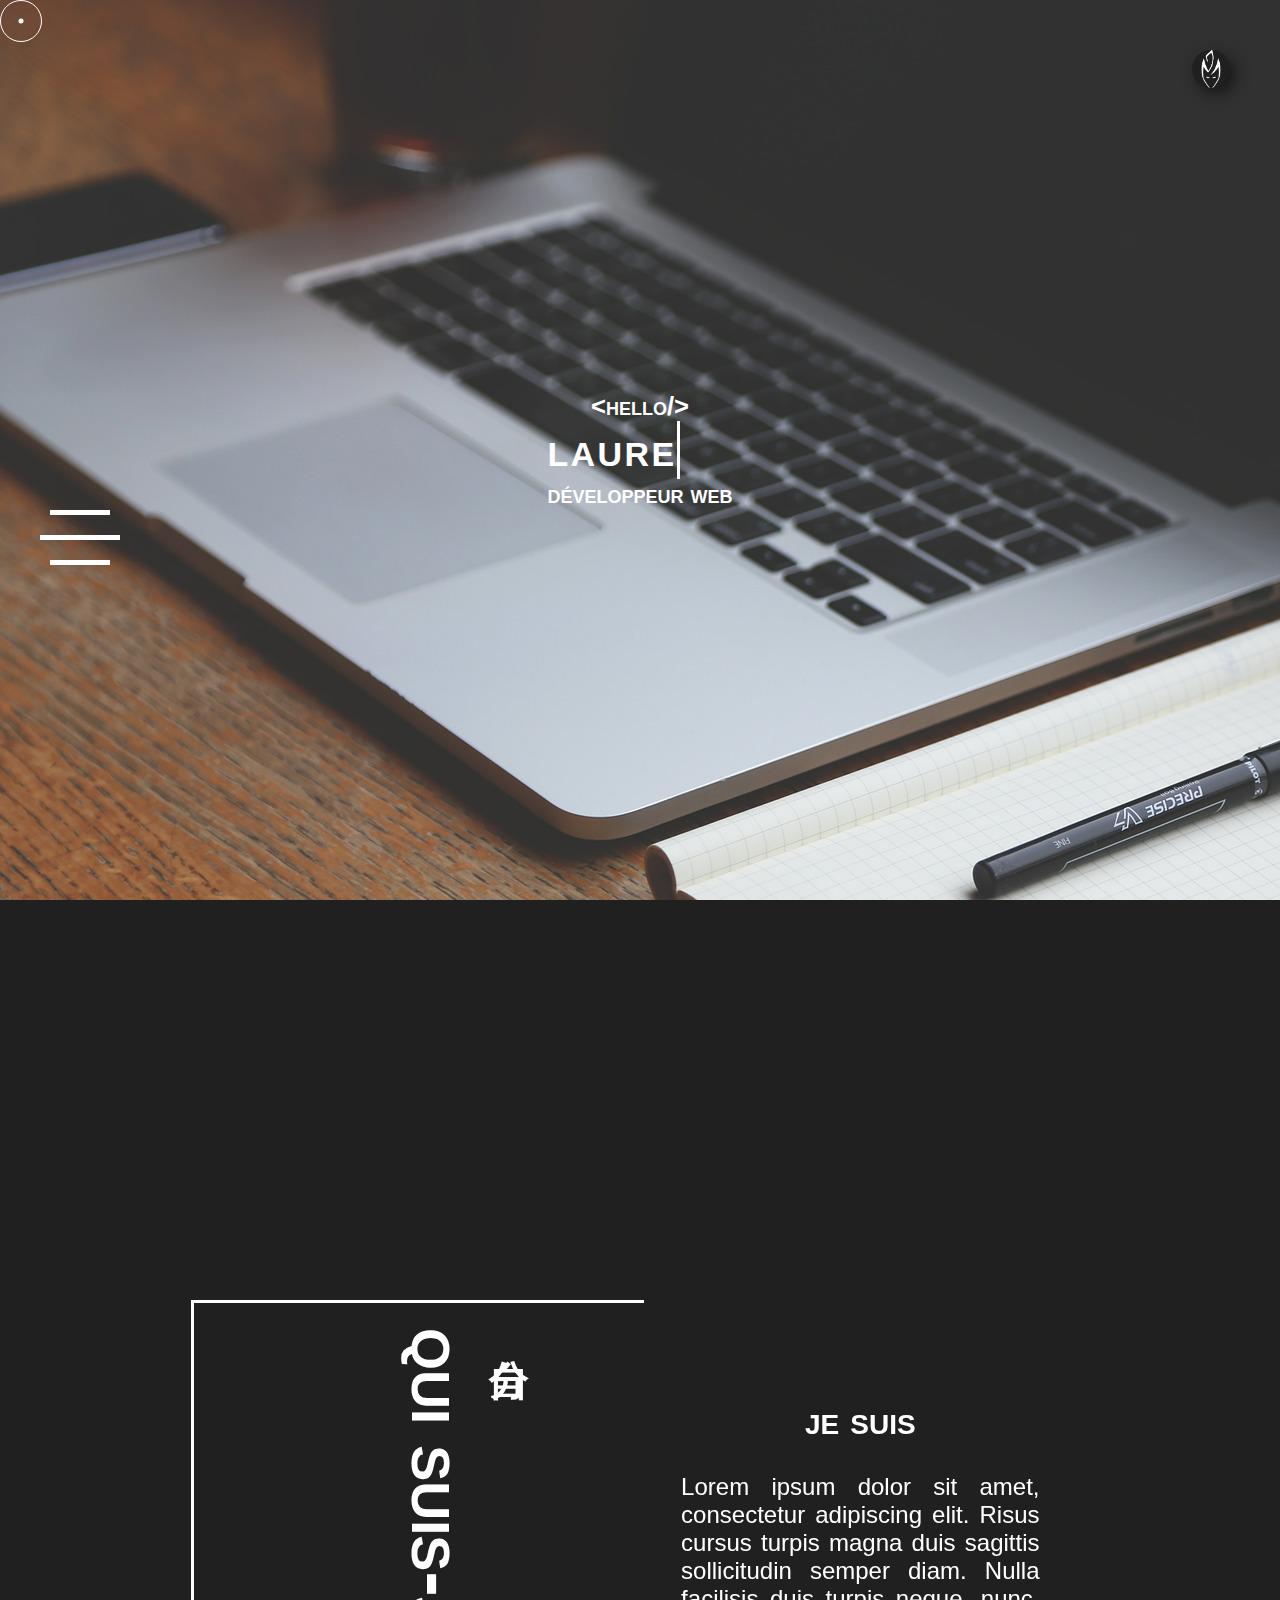
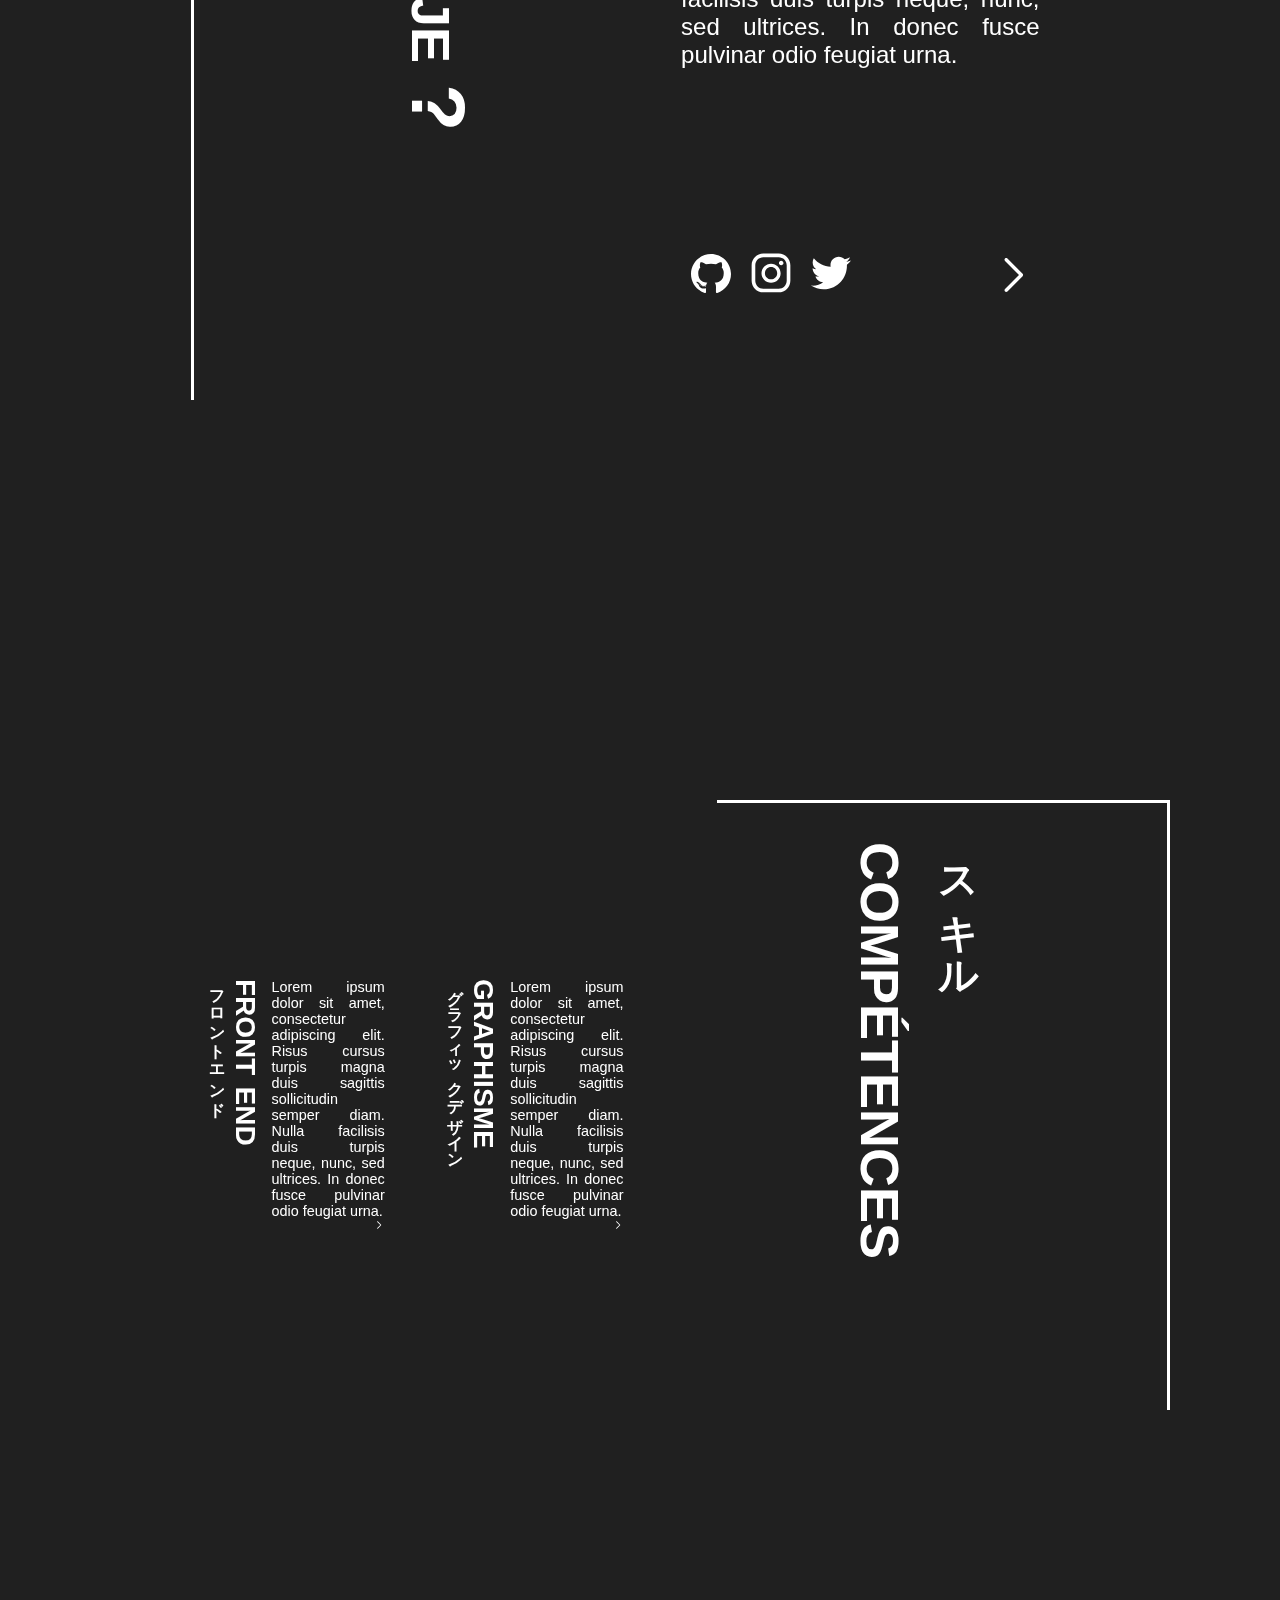
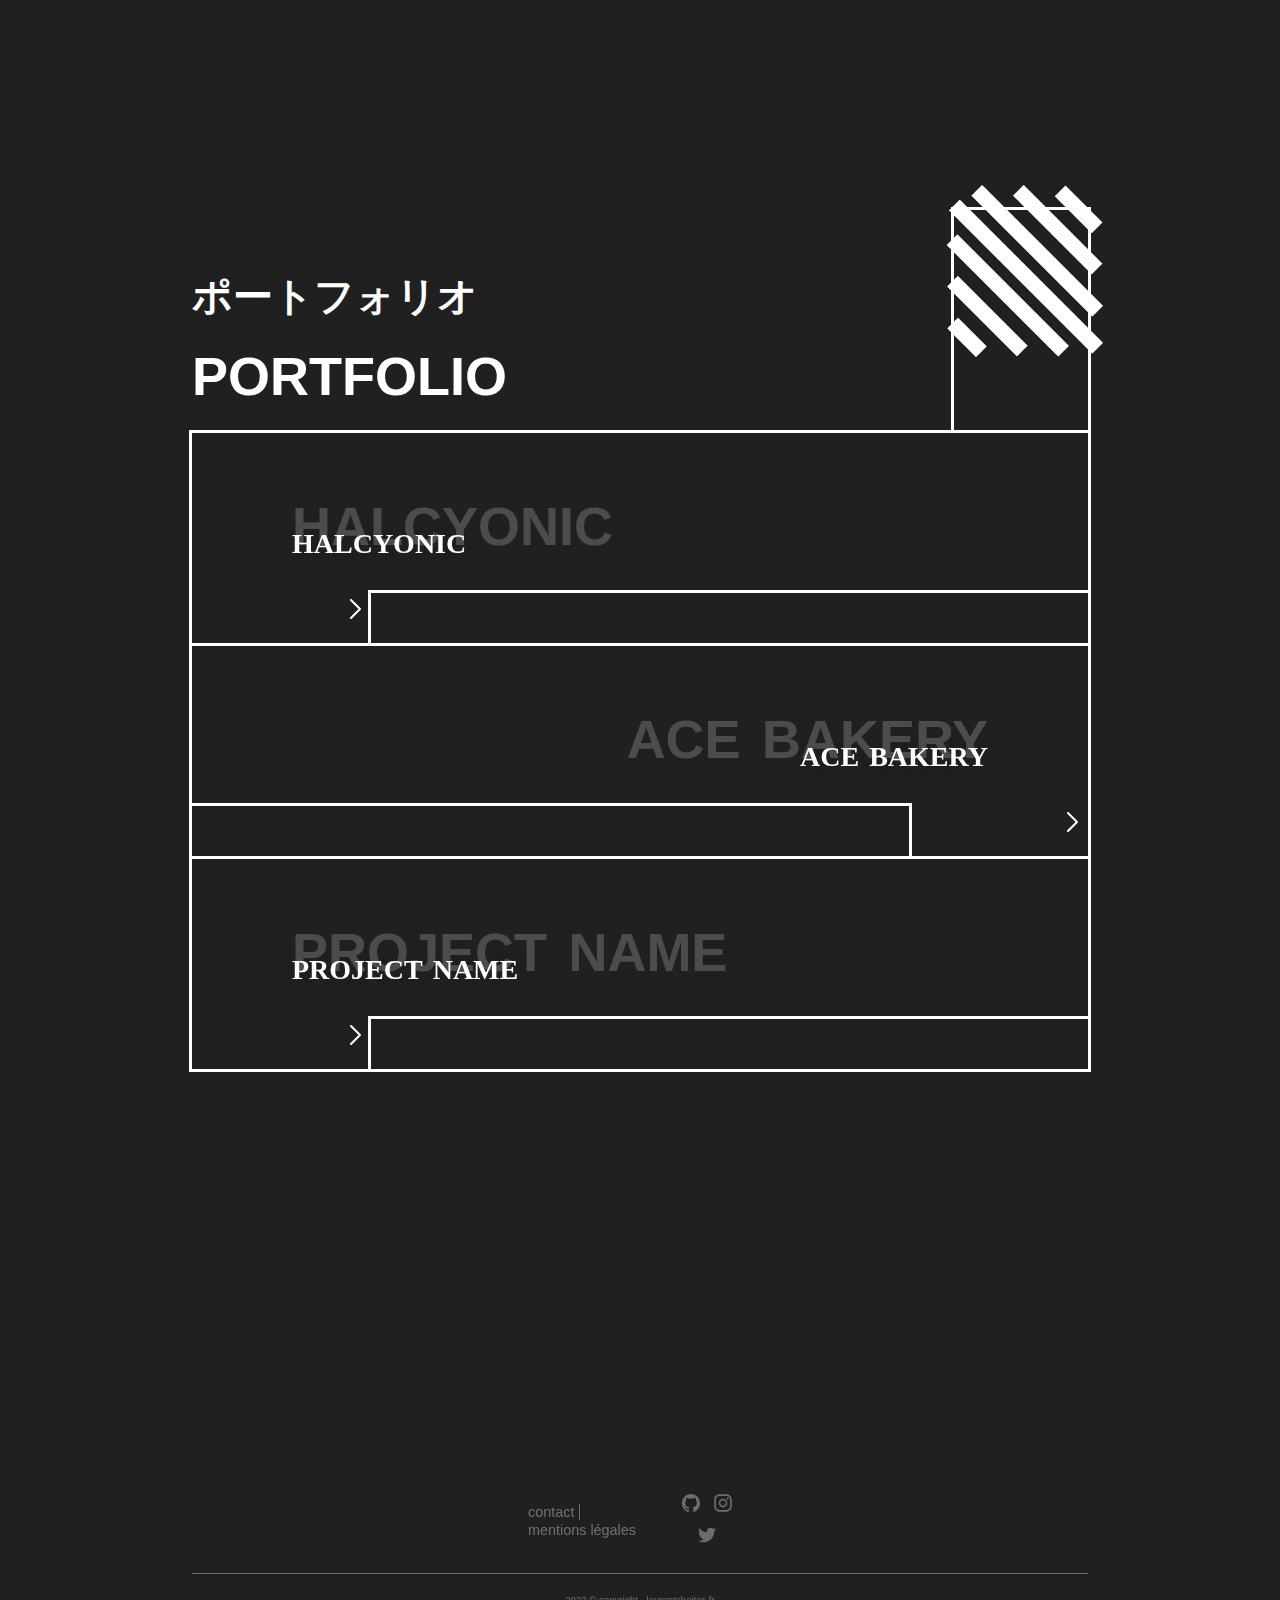
==== commit 7f8458f5: "hover DLCV (TO FIX)" ====
--- a/index.html
+++ b/index.html
@@ -15,6 +15,9 @@
   </head>
   <body>
     <div class="cursor"></div>
+    <!-- NAV 
+    ===================================================================
+    =================================================================== -->
     <nav>
       <div class="menu">
         <span class="bar"></span>
@@ -92,9 +95,9 @@
                 href="./images/LaurentChaitasCV.pdf"
                 download="Laurent_Chaitas_CV"
                 ><img
-                  onmouseover="chbg('rgba(255,255,255,0.08)'), show(), reveal()"
-                  onmouseout="chbg('rgba(255,255,255,0)'), hide()"
-                  class="arrow"
+                  onmouseover="show()"
+                  onmouseout="hide()"
+                  class="arrow arrow-dlcv"
                   src="images/arrow.svg"
                   alt="arrow"
               /></a>
@@ -167,12 +170,21 @@
             <h3>ポートフォリオ</h3>
             <h2>portfolio</h2>
           </div>
-          <div class="empty-title-block">
+          <div class="empty-title-block relative">
             <img
               class="barres"
               src="./images/barres.png"
               alt="barres_obliques"
             />
+            <!-- <div class="hrs">
+              <span></span>
+              <span></span>
+              <span></span>
+              <span></span>
+              <span></span>
+              <span></span>
+              <span></span>
+            </div> -->
           </div>
         </div>
         <div class="portfolio-content">
--- a/styles/styles.css
+++ b/styles/styles.css
@@ -7,6 +7,7 @@
 :root {
   font-size: 16px;
   --fore: #ffffff;
+  --fore2: #ffffff5f;
   --back: #202020;
 }
 ul {
@@ -52,6 +53,33 @@
 p {
   font-size: 1.5rem;
   text-align: justify;
+}
+
+/* --- LOGO KYW / RYW --- */
+/* ================================================================== */
+.logo {
+  z-index: 1;
+  width: 3%;
+  height: auto;
+  background-color: var(--back);
+  border-radius: 50%;
+  position: fixed;
+  top: 50px;
+  right: 50px;
+  box-shadow: 5px 5px 15px rgba(0, 0, 0, 0.56);
+}
+.logo:hover {
+  filter: brightness(1.3);
+  transform: scale(105%);
+}
+
+/* --- title vertical --- */
+/* ================================================================== */
+.me-title {
+  writing-mode: vertical-rl;
+  height: 92%;
+  margin: auto 0;
+  margin-left: 200px;
 }
 
 /* --- NAVBAR --- */
@@ -66,9 +94,8 @@
   transition: 200ms ease;
 }
 nav.active {
-  background-color: var(--fore);
   backdrop-filter: blur(4px);
-  opacity: 0.4;
+  background-color: var(--fore2);
   z-index: 2;
 }
 nav.active span {
--- a/styles/index.css
+++ b/styles/index.css
@@ -22,21 +22,6 @@
 .header-text h2 {
   font-size: 1.6rem;
 }
-.logo {
-  z-index: 1;
-  width: 3%;
-  height: auto;
-  background-color: var(--back);
-  border-radius: 50%;
-  position: fixed;
-  top: 50px;
-  right: 50px;
-  box-shadow: 5px 5px 15px rgba(0, 0, 0, 0.56);
-}
-.logo:hover {
-  filter: brightness(1.3);
-  transform: scale(105%);
-}
 
 /* --- MAIN --- */
 /* --- section me --- 
@@ -59,12 +44,6 @@
   background: var(--fore);
   content: "";
 }
-.me-title {
-  writing-mode: vertical-rl;
-  height: 92%;
-  margin: auto 0;
-  margin-left: 200px;
-}
 .me-content {
   width: 40%;
   padding: 50px;
@@ -212,6 +191,7 @@
   justify-content: end;
   padding: 0 0 20px 0;
 }
+/* FIXME */
 .empty-title-block {
   width: 15%;
   height: 220px;
@@ -219,6 +199,27 @@
   margin-bottom: 3px;
 }
 
+/* .empty-title-block :nth-child(1) {
+  width: 50px;
+}
+.empty-title-block :nth-child(2) {
+  width: 110px;
+}
+.empty-title-block :nth-child(3) {
+  width: 170px;
+}
+.empty-title-block :nth-child(4) {
+  width: 220px;
+}
+.empty-title-block :nth-child(5) {
+  width: 170px;
+}
+.empty-title-block :nth-child(6) {
+  width: 110px;
+}
+.empty-title-block :nth-child(7) {
+  width: 50px;
+} */
 .barres {
   width: 135%;
   height: auto;
@@ -226,6 +227,7 @@
   left: -20px;
   top: -30px;
 }
+/* --------------- */
 .portfolio-content {
   display: flex;
   flex-wrap: wrap;
@@ -241,6 +243,7 @@
   align-items: flex-end;
   padding-left: 100px;
   padding-bottom: 30px;
+  cursor: pointer;
 }
 .main-block ul {
   font-weight: 100;
@@ -273,6 +276,35 @@
   font-family: "FONTSPRING DEMO - Quincy CF";
   text-shadow: var(--back) 1px 0 10px;
 }
+.main-block h3 {
+  animation: floatToLeft 5s ease-in-out infinite;
+}
+.main-block2 h3 {
+  animation: floatToRight 5s ease-in-out infinite;
+}
+/* FIXME let's try a better floating effect */
+@keyframes floatToLeft {
+  0% {
+    transform: translateX(0);
+  }
+  50% {
+    transform: translateX(20px);
+  }
+  100% {
+    transform: translateY(0);
+  }
+}
+@keyframes floatToRight {
+  0% {
+    transform: translateX(0);
+  }
+  50% {
+    transform: translateX(-20px);
+  }
+  100% {
+    transform: translateY(0);
+  }
+}
 .main-block2 ul {
   font-family: "FONTSPRING DEMO - Quincy CF";
   font-weight: 100;
@@ -283,6 +315,7 @@
 .link-block {
   height: 50px; /*tes visuel*/
   width: 20%;
+  cursor: pointer;
 }
 .empty-block {
   outline: 3px solid var(--fore);
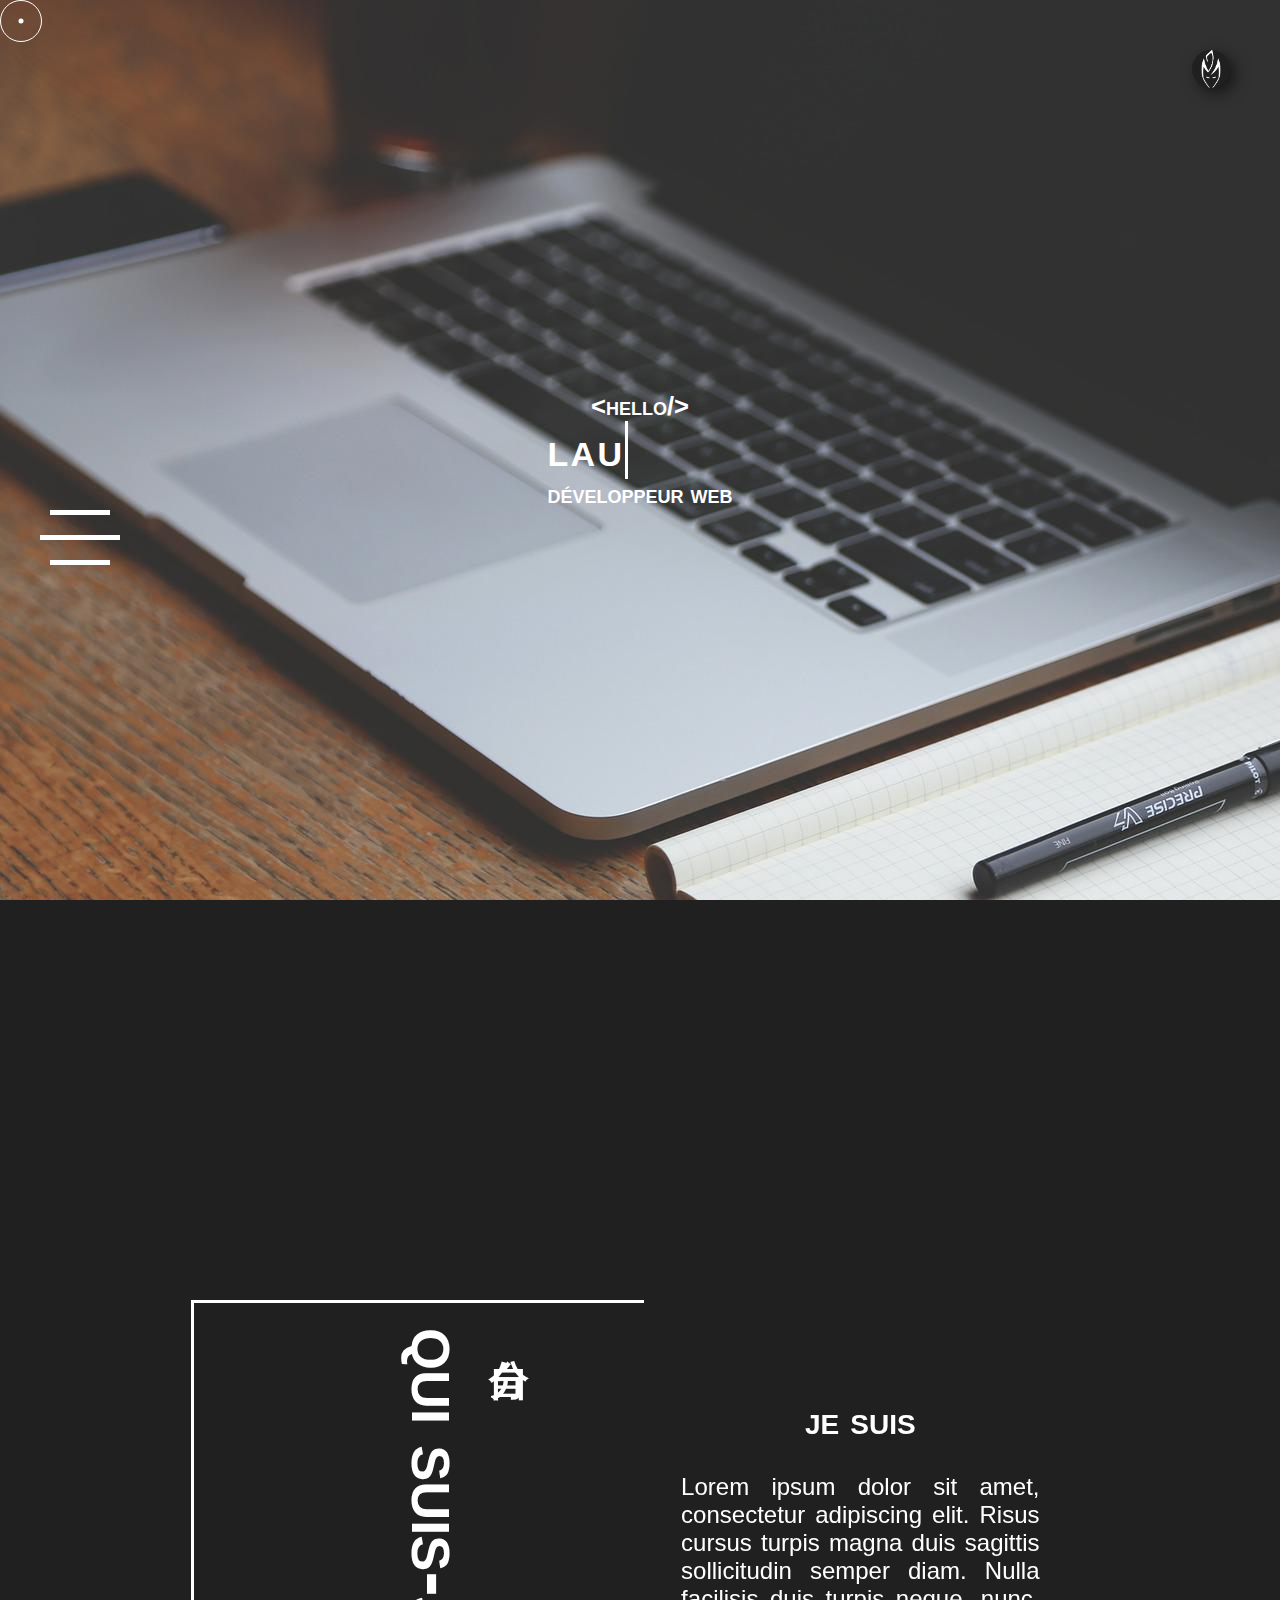
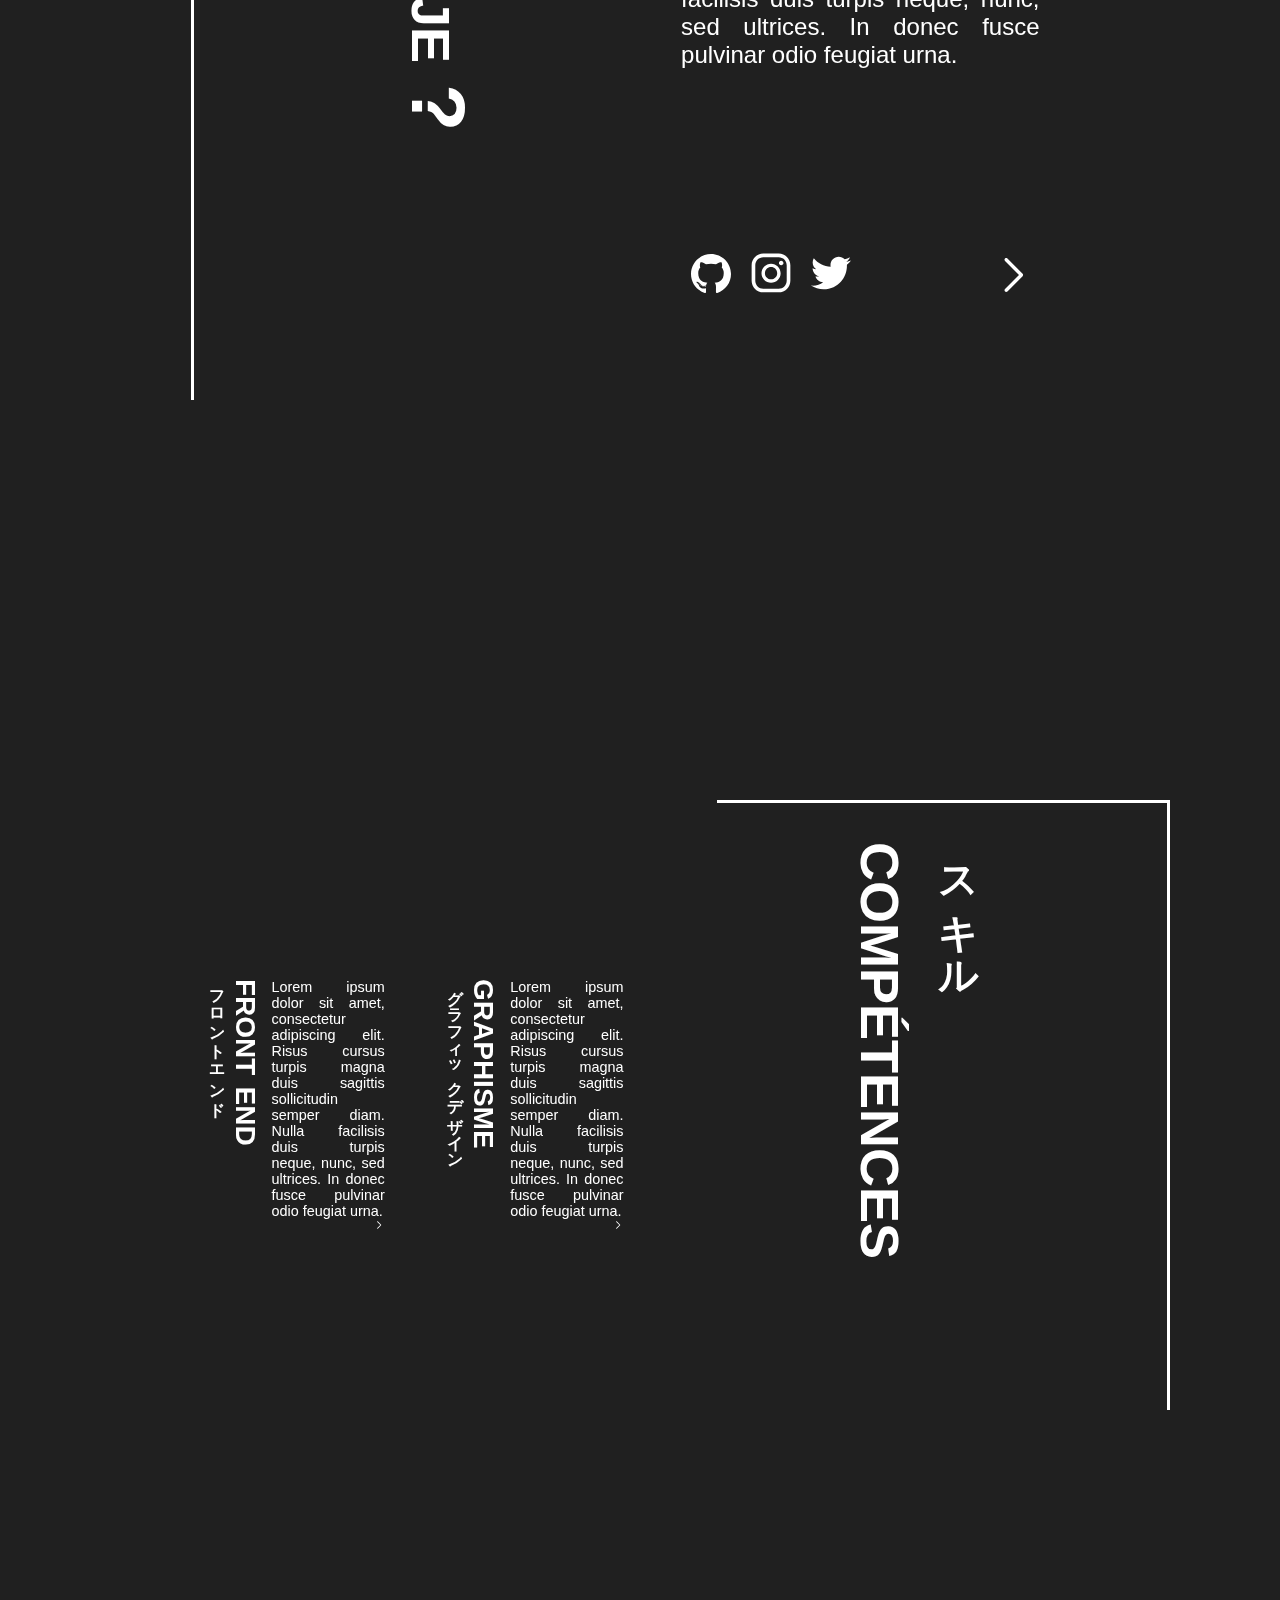
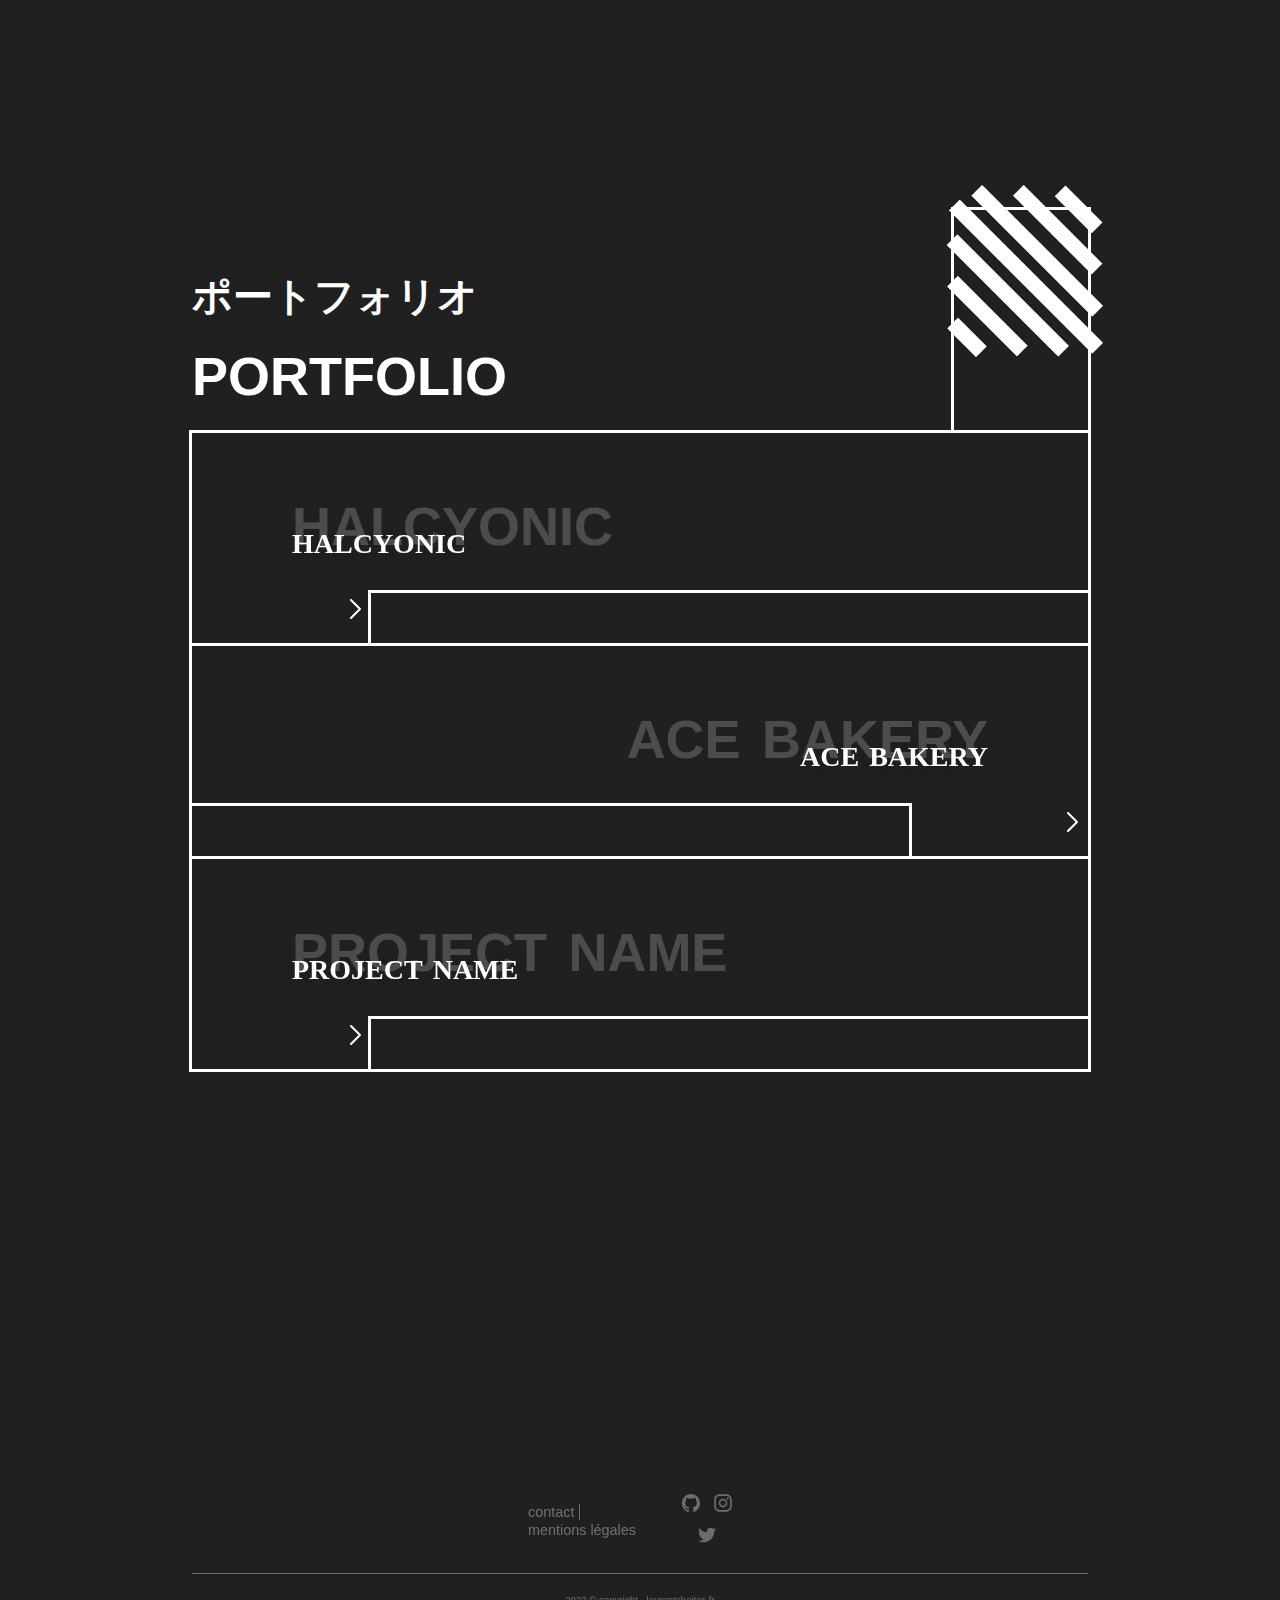
==== commit aaabecda: "reglage validator html/css (done) & accessibilité (TO FIX)" ====
--- a/index.html
+++ b/index.html
@@ -25,7 +25,14 @@
         <span class="bar"></span>
       </div>
       <div class="menu-links">
-        <button class="checkbox" role="switch" aria-checked="true"></button>
+        <button
+          type="button"
+          class="checkbox"
+          role="switch"
+          aria-checked="true"
+        >
+          .
+        </button>
         <ul class="small-caps">
           <li><a href="#">acceuil</a></li>
           <li><a href="#me">qui suis-je</a></li>
--- a/styles/styles.css
+++ b/styles/styles.css
@@ -70,7 +70,7 @@
 }
 .logo:hover {
   filter: brightness(1.3);
-  transform: scale(105%);
+  transform: scale(1.05);
 }
 
 /* --- title vertical --- */
@@ -120,7 +120,7 @@
   transition: 350ms ease;
 } */
 .menu:hover .bar {
-  transform: scale(110%);
+  transform: scale(1.1);
   transition: 250ms ease-in-out;
 }
 .menu-links {
@@ -222,7 +222,7 @@
   transition: width 200ms, height 200ms, transform 200ms, background-color 200ms;
 }
 .checkbox.on {
-  border-color: var(--back);
+  border-color: var(--fore);
   background-color: var(--back);
 }
 .checkbox.on::before {
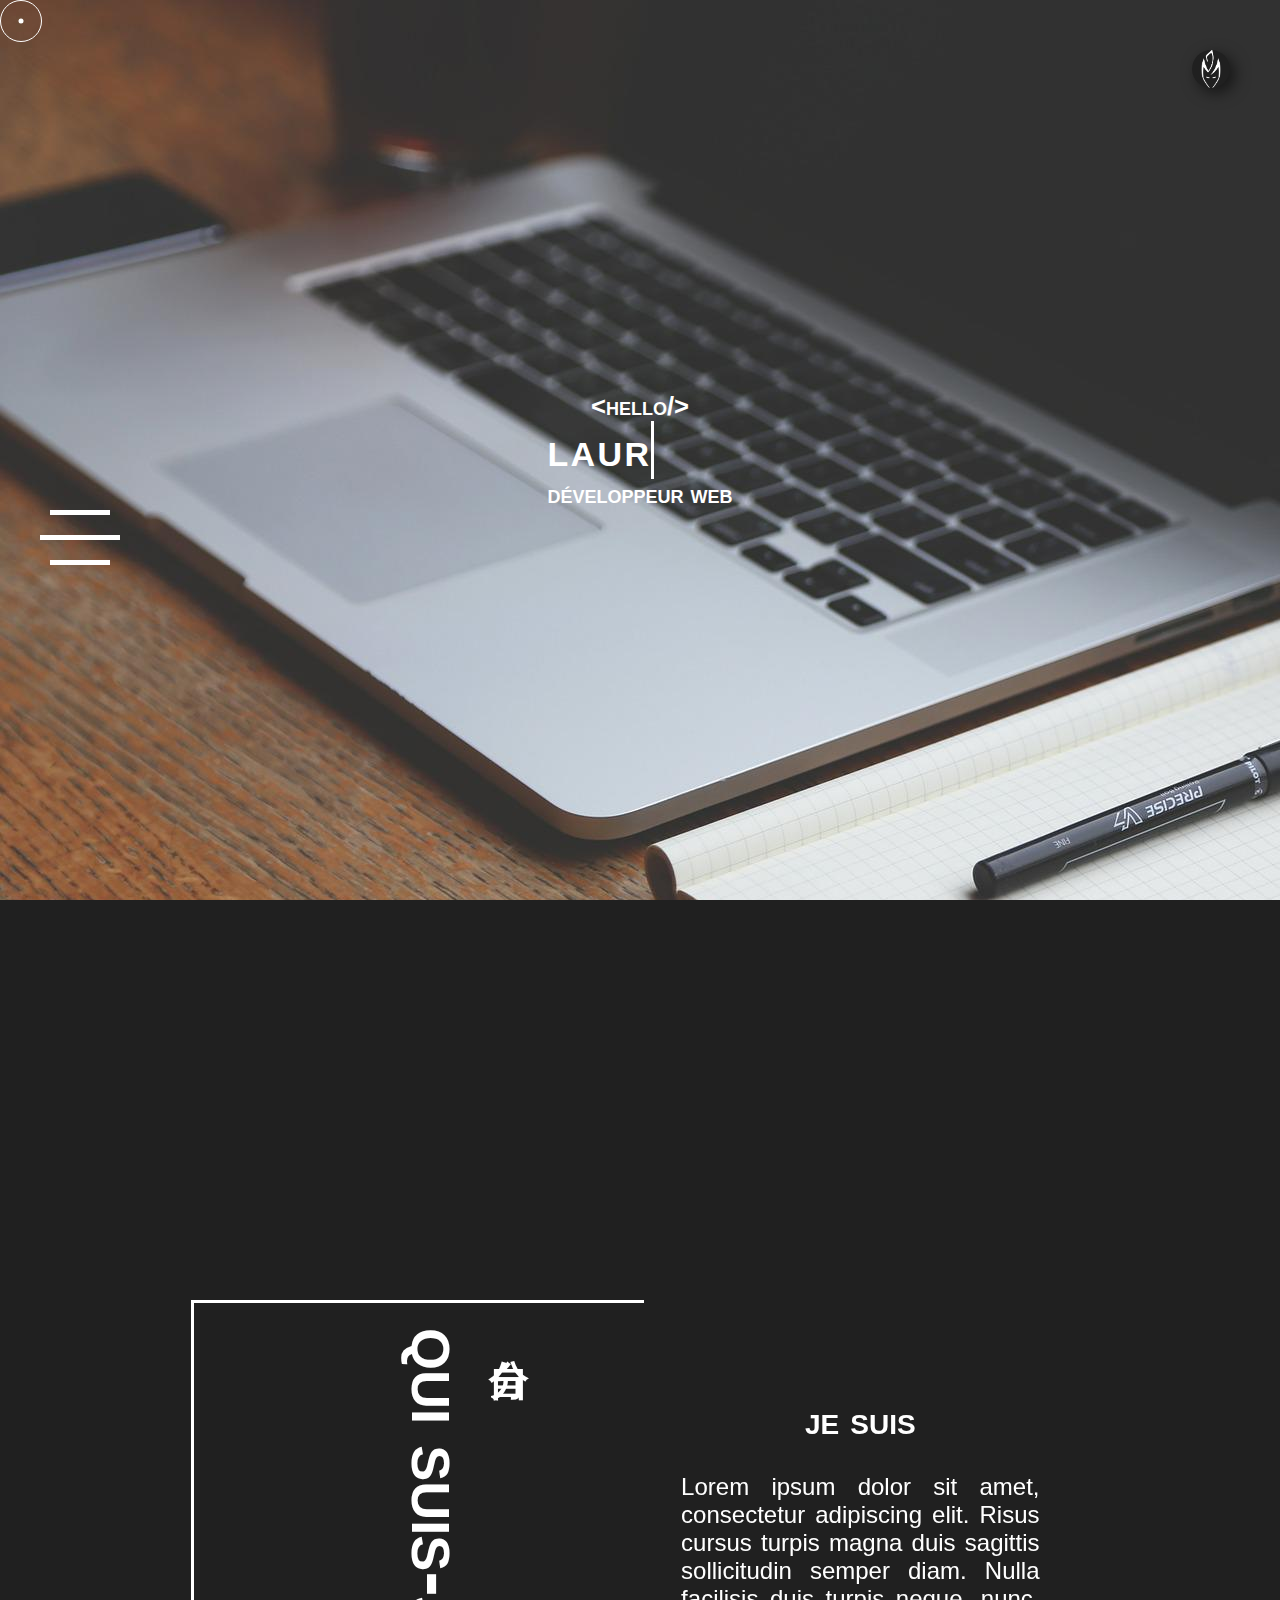
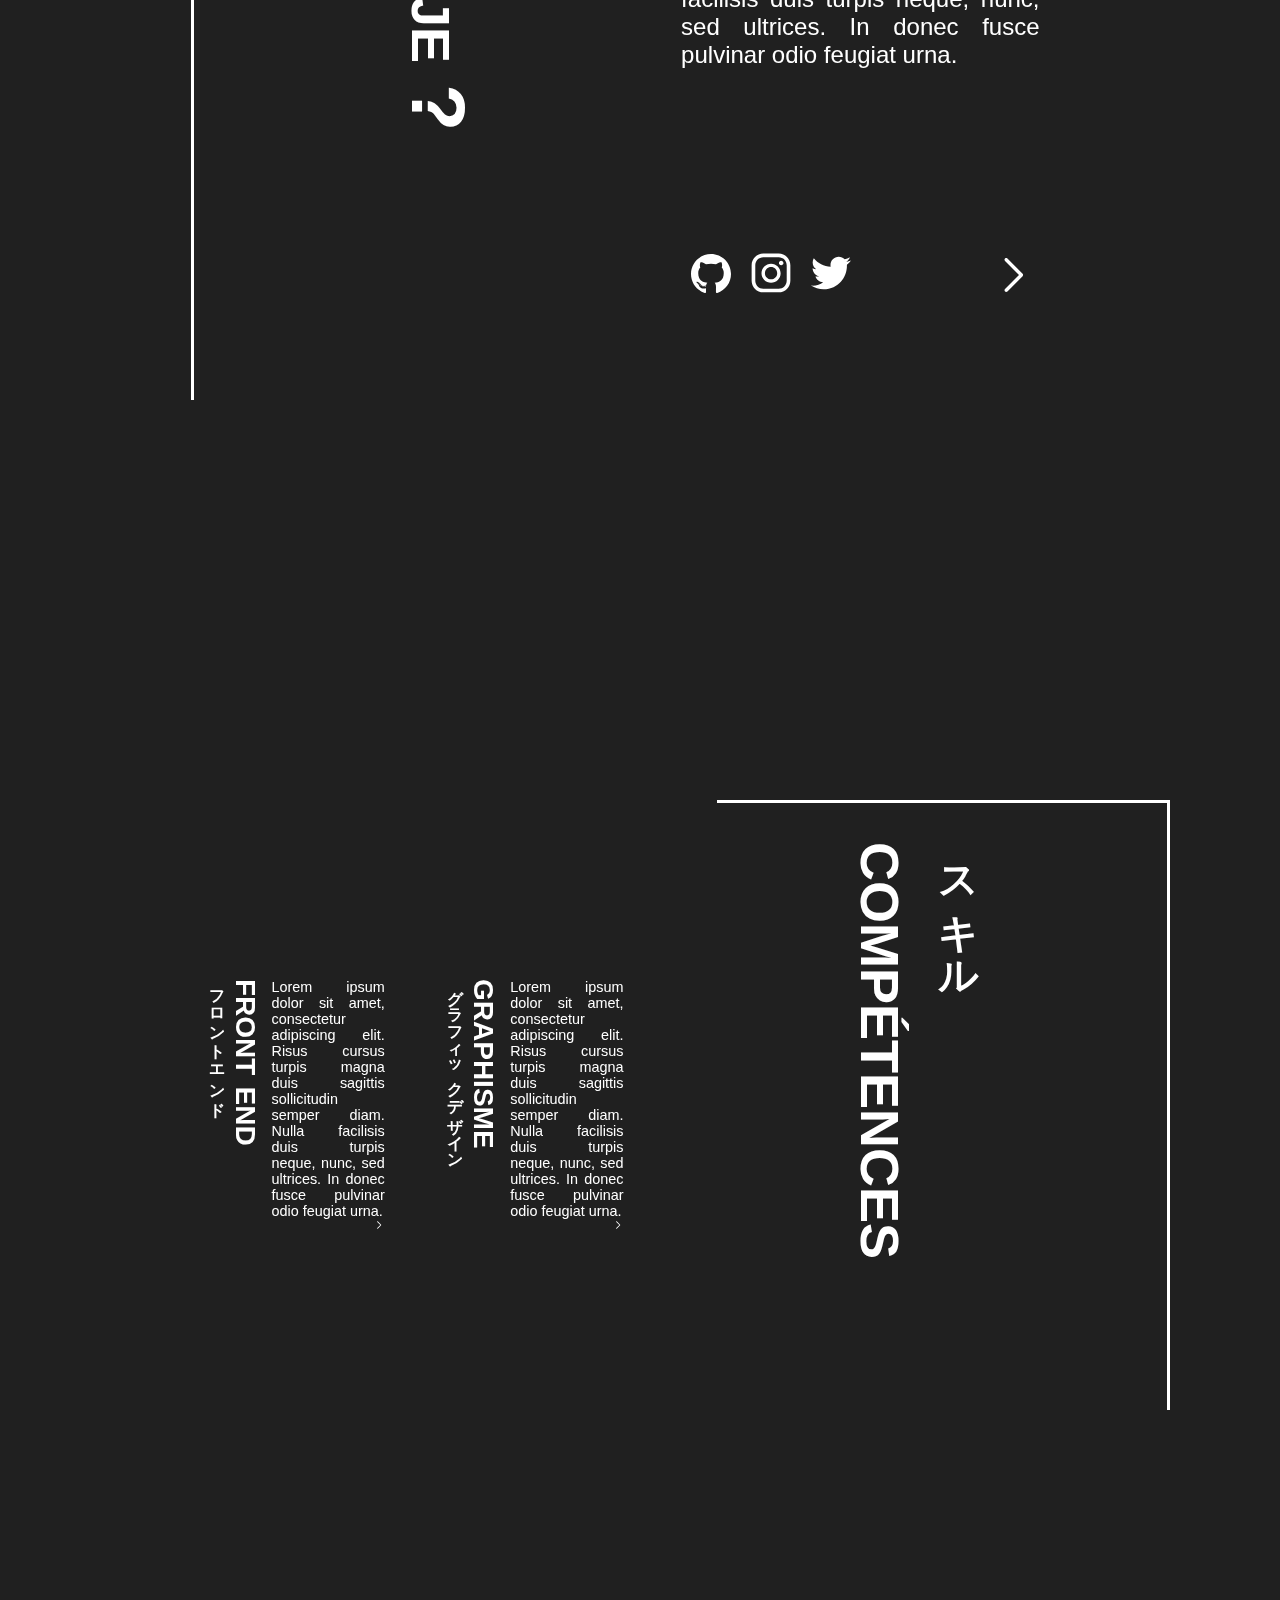
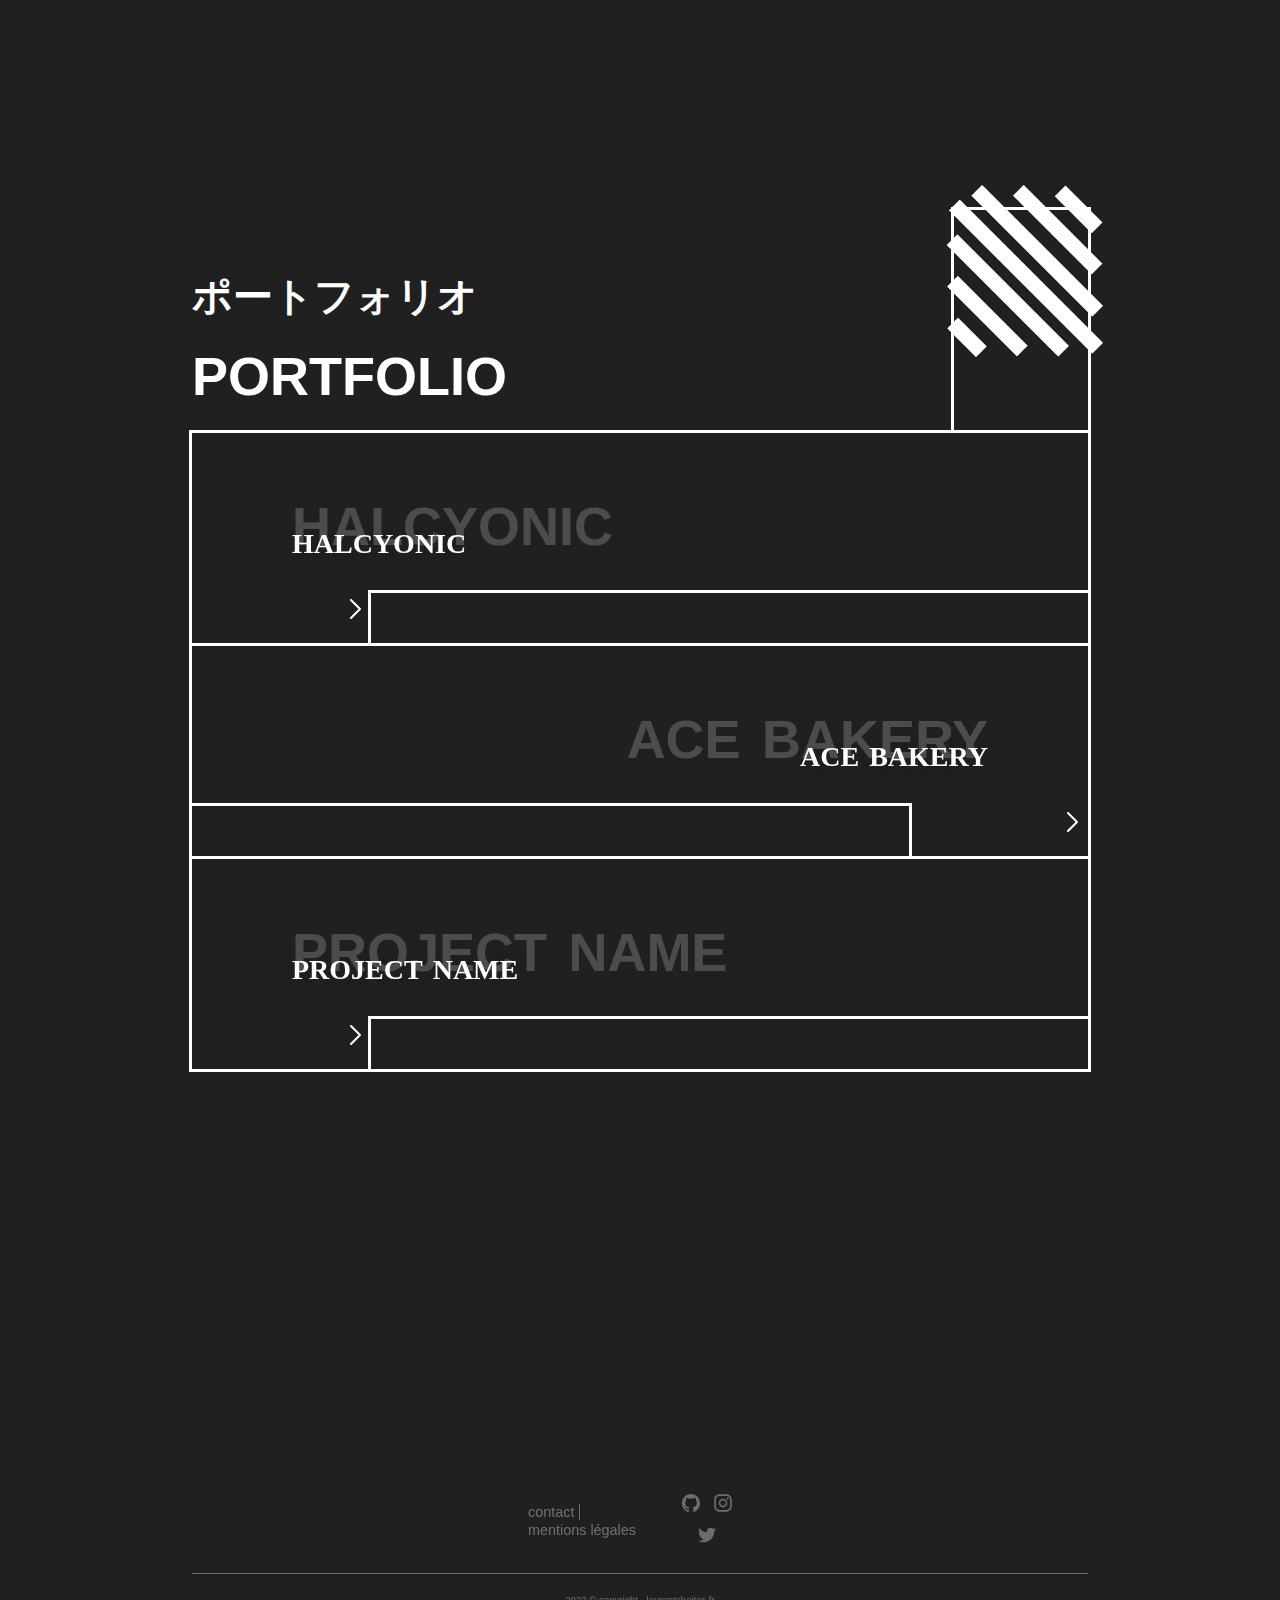
==== commit 034d01c0: "un peu de responsive" ====
--- a/index.html
+++ b/index.html
@@ -15,40 +15,40 @@
   </head>
   <body>
     <div class="cursor"></div>
-    <!-- NAV 
-    ===================================================================
-    =================================================================== -->
-    <nav>
-      <div class="menu">
-        <span class="bar"></span>
-        <span id="longer-bar" class="bar"></span>
-        <span class="bar"></span>
-      </div>
-      <div class="menu-links">
-        <button
-          type="button"
-          class="checkbox"
-          role="switch"
-          aria-checked="true"
-        >
-          .
-        </button>
-        <ul class="small-caps">
-          <li><a href="#">acceuil</a></li>
-          <li><a href="#me">qui suis-je</a></li>
-          <li><a href="#skills">mes compétences</a></li>
-          <li><a href="#portfolio">portfolio</a></li>
-        </ul>
-      </div>
-    </nav>
 
     <!-- HEADER 
-    ===================================================================
-    =================================================================== -->
+      ===================================================================
+      =================================================================== -->
     <header id="header">
+      <!-- NAV 
+      ===================================================================
+      =================================================================== -->
       <a href="#header"
         ><img class="logo" src="./images/kywbe_logo.png" alt="logo-du-site"
       /></a>
+      <nav>
+        <div class="menu">
+          <span class="bar"></span>
+          <span id="longer-bar" class="bar"></span>
+          <span class="bar"></span>
+        </div>
+        <div class="menu-links">
+          <button
+            type="button"
+            class="checkbox"
+            role="switch"
+            aria-checked="true"
+          >
+            .
+          </button>
+          <ul class="small-caps">
+            <li><a href="#">acceuil</a></li>
+            <li><a href="#me">qui suis-je</a></li>
+            <li><a href="#skills">mes compétences</a></li>
+            <li><a href="#portfolio">portfolio</a></li>
+          </ul>
+        </div>
+      </nav>
       <div class="header-text">
         <h2>&lt;hello/&gt;</h2>
         <h1 id="autotext">laurent chaitas</h1>
--- a/styles/styles.css
+++ b/styles/styles.css
@@ -86,6 +86,8 @@
 /* ================================================================== */
 nav {
   position: fixed;
+  top: 0;
+  left: 0;
   /* background-color: none; */
   /* background: #000; */
   height: 100vh;
@@ -114,6 +116,7 @@
   display: flex;
   flex-direction: column;
   margin: 500px 50px;
+  z-index: 1;
 }
 /* .menu:hover #longer-bar {
   width: 120px;
@@ -238,12 +241,31 @@
   }
   .container {
     max-width: 90%;
+    margin: auto;
   }
 
   .logo {
     width: 10%;
     position: fixed;
   }
+
+  .menu {
+    margin: 50px;
+    z-index: 1 !important;
+  }
+  .bar {
+    width: 10px;
+  }
+  .bar:nth-child(2) {
+    width: 15px;
+    margin: -5px;
+  }
+  .left-part {
+    width: 30%;
+  }
+  .right-part {
+    width: 25%;
+  }
 }
 
 /* --------------------------------------------------------------- */
--- a/styles/index.css
+++ b/styles/index.css
@@ -11,7 +11,7 @@
 /* --- élèments du header --- */
 .header-text {
   font-variant: small-caps;
-  color: var(--fore);
+  color: #fff;
   text-align: center; /*justification du texte*/
   vertical-align: middle;
   line-height: 1.2;
@@ -333,12 +333,18 @@
 
 /* RESPONSIVE version mobile 400px*/
 @media screen and (max-width: 768px) {
+  /* header */
+  header {
+    height: 60vh;
+  }
   /* section me */
   .me {
     flex-direction: column;
     text-align: center;
     align-items: center;
-    border-left: solid 0px rgb(255, 255, 255);
+    border-left: solid 0px var(--fore);
+    margin: 60px auto;
+    height: 550px;
   }
   .me::after {
     display: none;
@@ -355,9 +361,10 @@
   /* section skills */
   .skills {
     flex-direction: column-reverse;
-    border-right: solid 0px rgb(255, 255, 255);
+    border-right: solid 0px var(--fore);
     padding: 80px 0;
     height: auto;
+    margin: 60px auto;
   }
   .skills::after {
     display: none;
@@ -383,4 +390,32 @@
   .skills-container-right {
     width: 80%;
   }
-}
+
+  /* section portfolio */
+  .portfolio {
+    margin: 60px auto;
+  }
+  .portfolio-title-content {
+    align-items: flex-end;
+  }
+  .empty-title-block {
+    height: 50px;
+  }
+  .main-block {
+    padding-left: 20px;
+  }
+  .main-block2 {
+    padding-right: 20px;
+  }
+  .main-block ul,
+  .main-block2 ul {
+    color: var(--fore);
+    font-size: 1.5rem;
+  }
+  .link-block {
+    width: 85%;
+  }
+  .empty-block {
+    width: 15%;
+  }
+}
--- a/styles/cursor.css
+++ b/styles/cursor.css
@@ -4,7 +4,6 @@
   border: 1px solid white;
   border-radius: 50%;
   position: absolute;
-  /* animation: Anim1 1s infinite alternate; */
   pointer-events: none;
 }
 
@@ -25,14 +24,6 @@
   background: rgb(255, 255, 255);
   border: 1px solid rgb(255, 255, 255);
 }
-/* @keyframes Anim1 {
-    from {
-      transform: scale(1) rotate(0deg);
-    }
-    to {
-      transform: scale(0.7) rotate(190deg);
-    }
-  } */
 
 @keyframes Anim2 {
   0% {
@@ -46,3 +37,9 @@
     opacity: 0;
   }
 }
+
+@media screen and (max-width: 768px) {
+  .cursor {
+    visibility: hidden;
+  }
+}
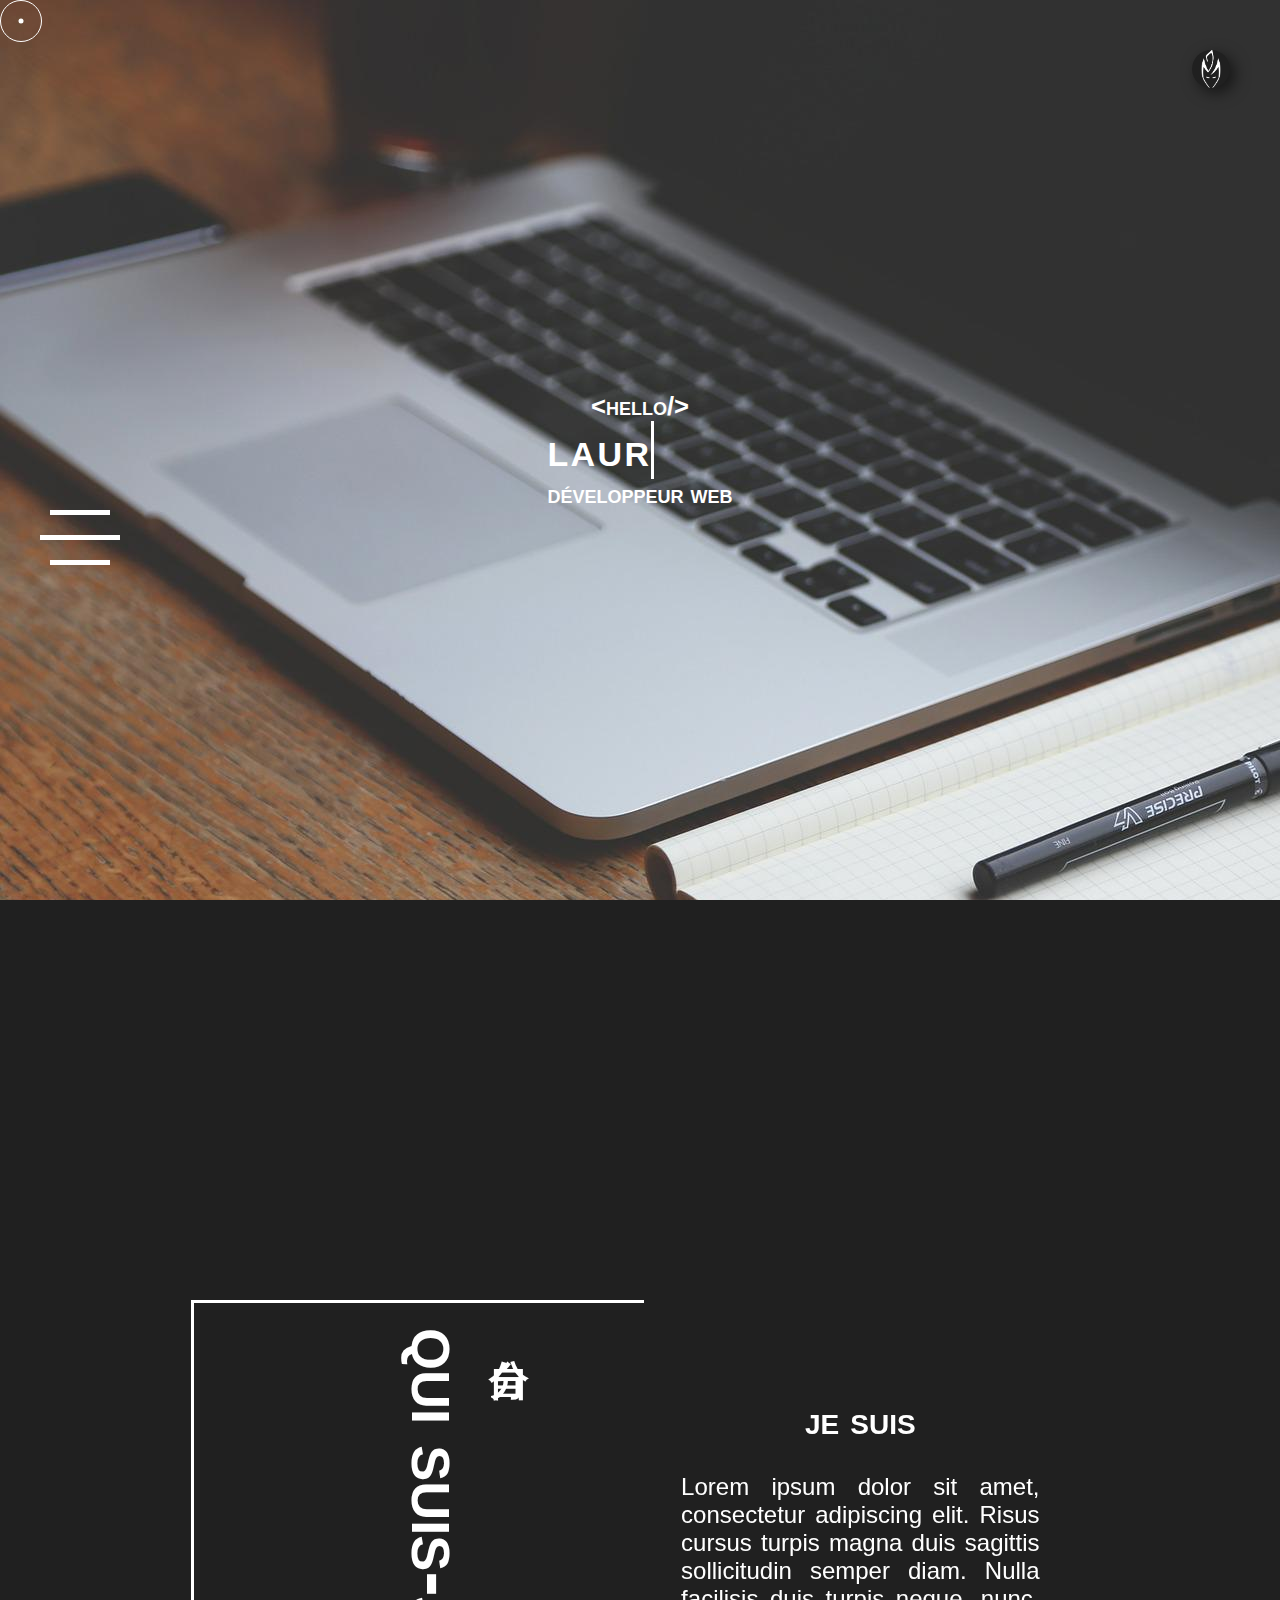
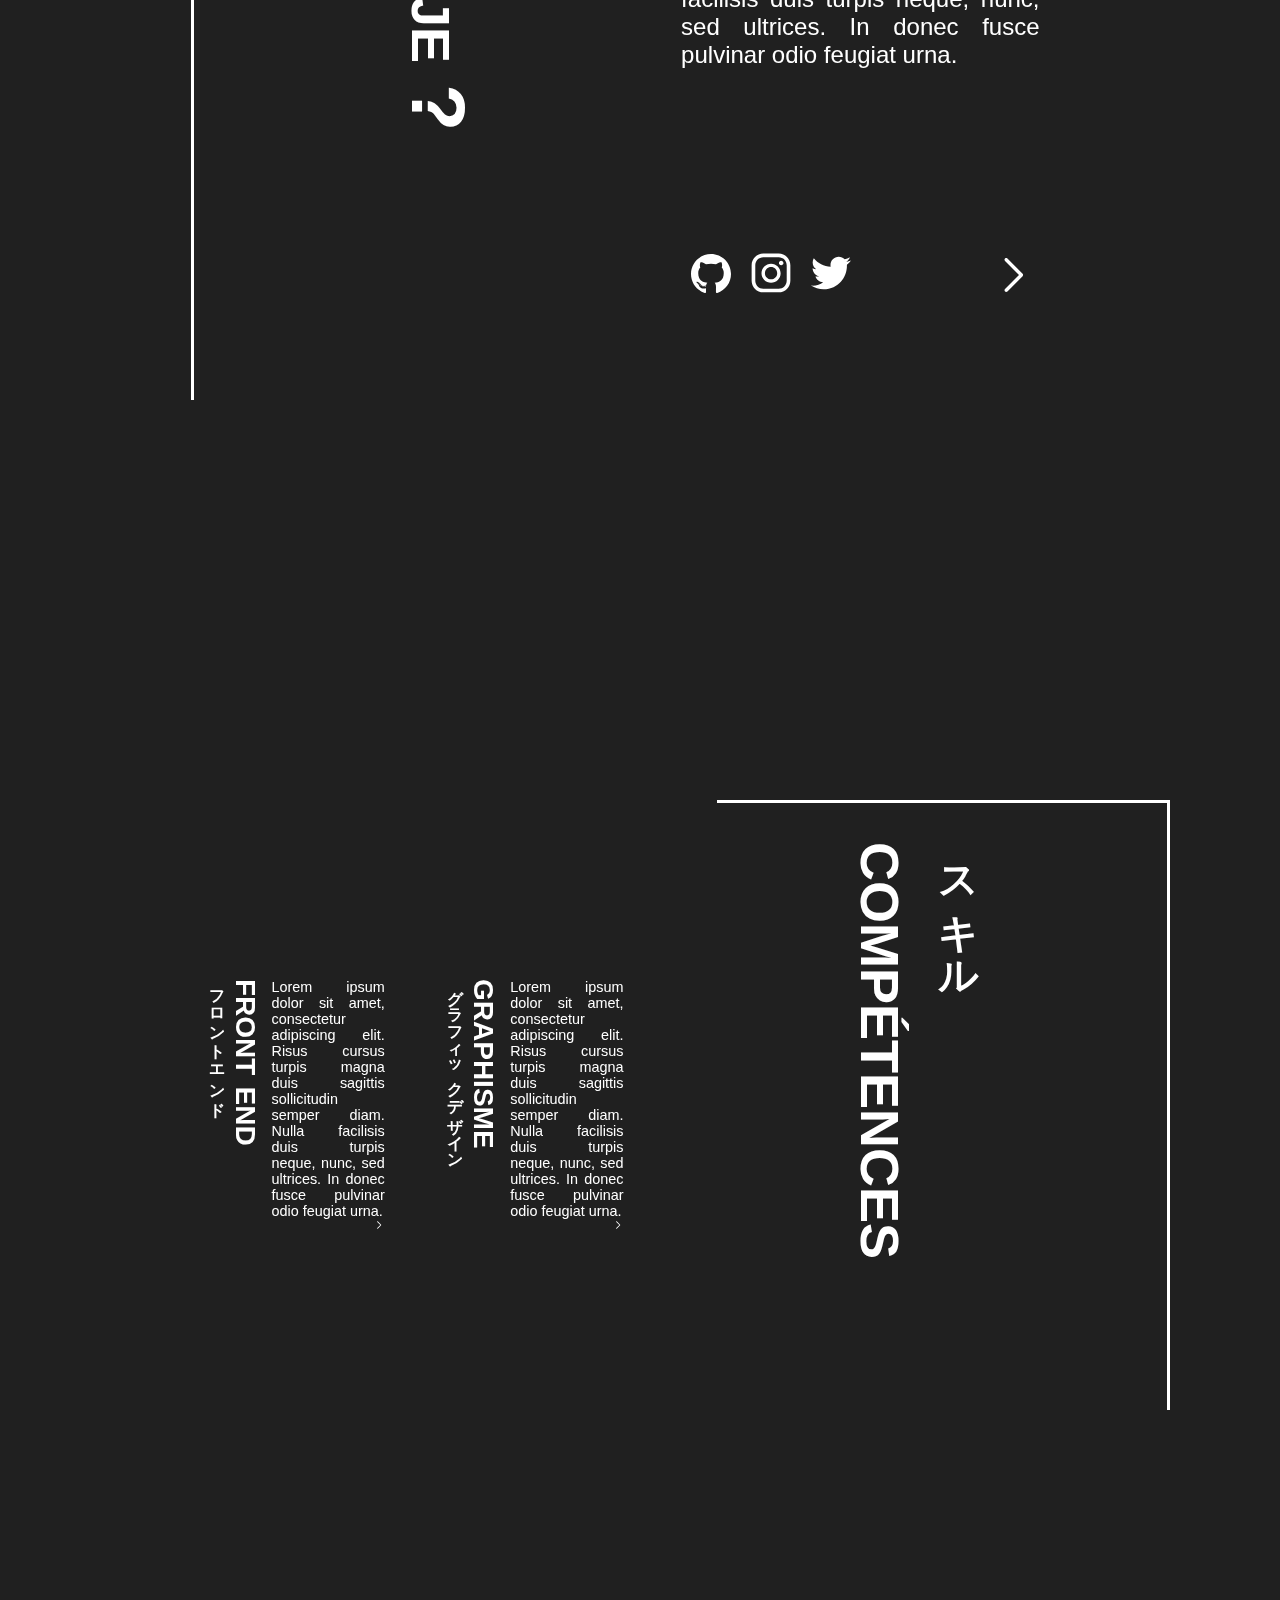
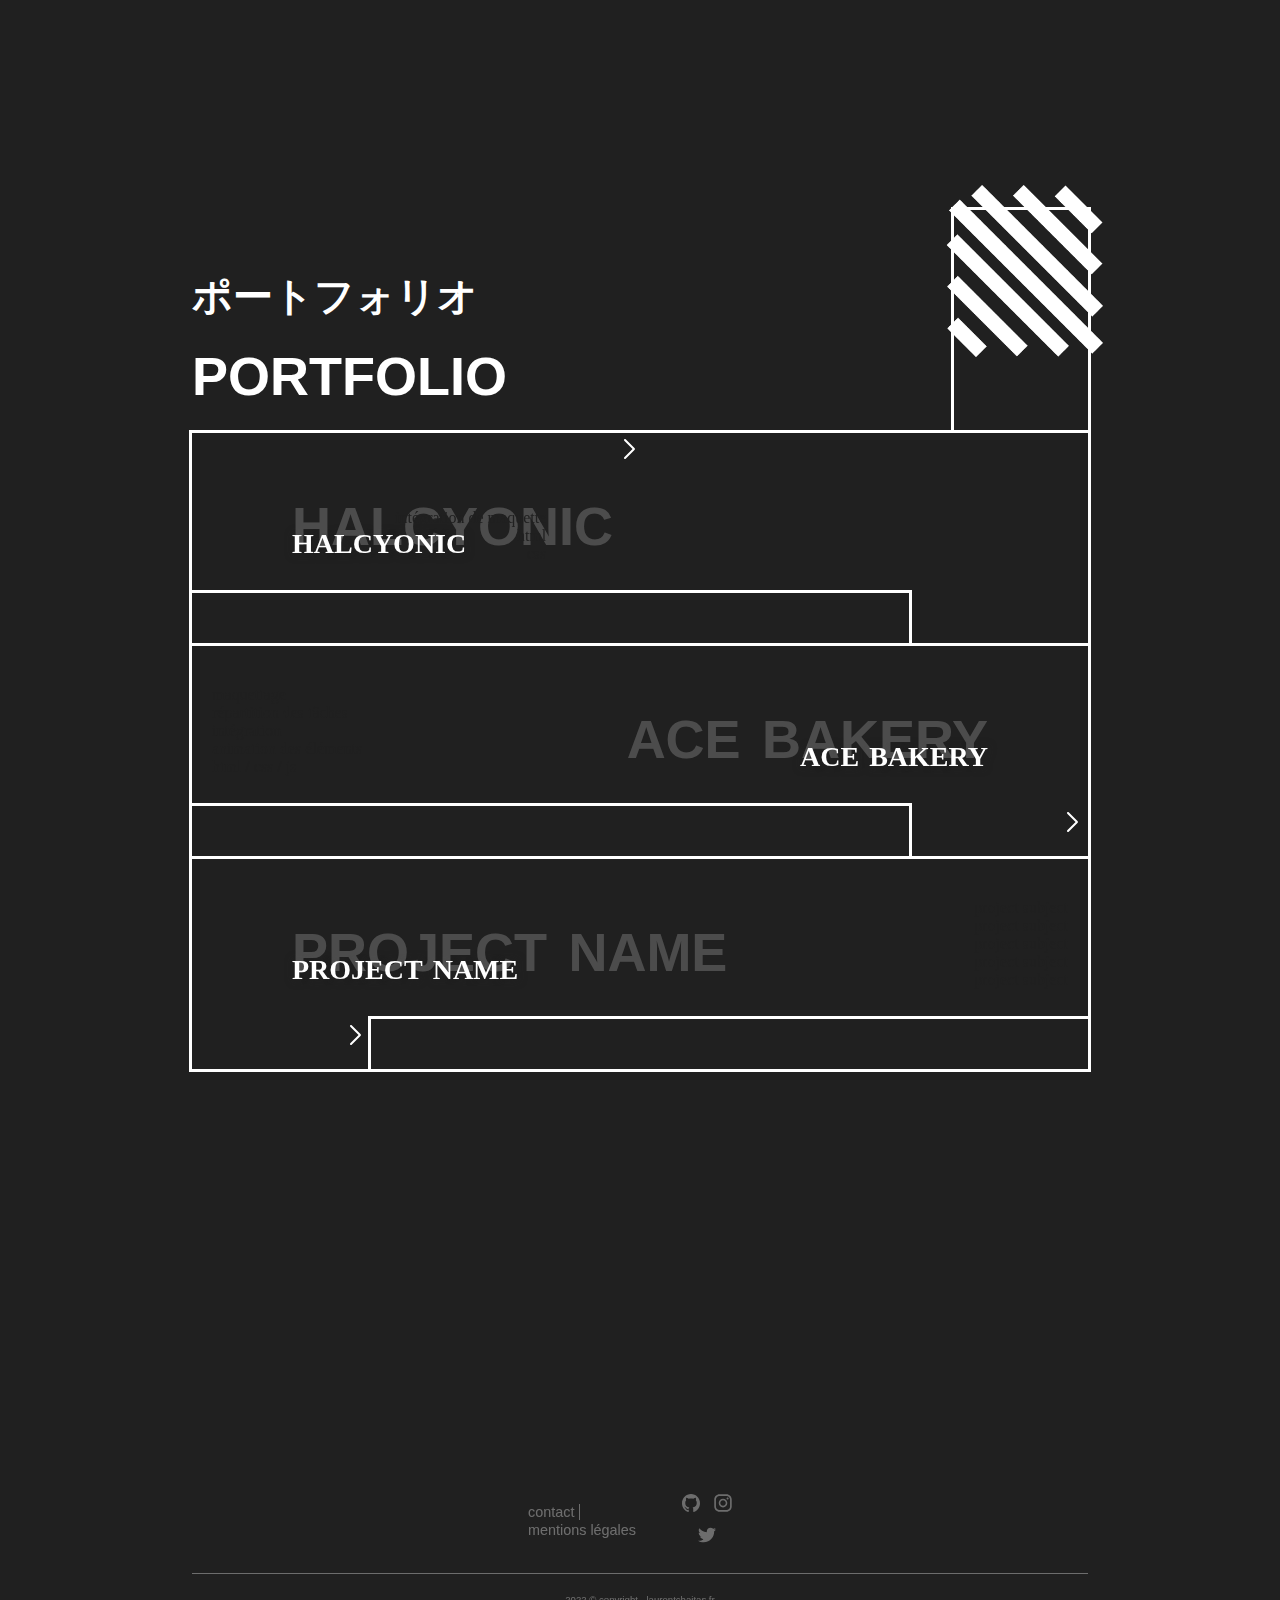
==== commit 3f97b95c: "reponsive navbar" ====
--- a/index.html
+++ b/index.html
@@ -195,23 +195,25 @@
           </div>
         </div>
         <div class="portfolio-content">
-          <div class="main-block relative">
-            <h3>halcyonic</h3>
-            <h2 class="absolute">halcyonic</h2>
-            <ul>
-              <li>intégration de maquette</li>
-              <li>html</li>
-              <li>css</li>
-            </ul>
-          </div>
-          <div class="link-block">
-            <a href="./halcyonic.html"
-              ><img
-                class="portfolio-arrow"
-                src="./images/arrow.svg"
-                alt="arrow"
-            /></a>
-          </div>
+          <a href="./halcyonic.html" class="relative">
+            <div class="main-block relative">
+              <h3>halcyonic</h3>
+              <h2 class="absolute">halcyonic</h2>
+              <ul>
+                <li>intégration de maquette</li>
+                <li>html</li>
+                <li>css</li>
+              </ul>
+            </div>
+            <div class="link-block">
+              <a href="./halcyonic.html"
+                ><img
+                  class="portfolio-arrow"
+                  src="./images/arrow.svg"
+                  alt="arrow"
+              /></a>
+            </div>
+          </a>
           <div class="empty-block"></div>
         </div>
         <div class="portfolio-content">
--- a/styles/styles.css
+++ b/styles/styles.css
@@ -15,6 +15,7 @@
 }
 a {
   text-decoration: none;
+  color: var(--fore);
 }
 body {
   font-family: "SF UI text", sans-serif;
@@ -255,6 +256,7 @@
   }
   .bar {
     width: 10px;
+    height: 3px;
   }
   .bar:nth-child(2) {
     width: 15px;
@@ -266,6 +268,12 @@
   .right-part {
     width: 25%;
   }
+  .menu.active .bar:nth-child(1) {
+    transform: translateY(8px) rotate(45deg);
+  }
+  .menu.active .bar:nth-child(3) {
+    transform: translateY(-8px) rotate(-45deg);
+  }
 }
 
 /* --------------------------------------------------------------- */
--- a/styles/index.css
+++ b/styles/index.css
@@ -337,6 +337,7 @@
   header {
     height: 60vh;
   }
+
   /* section me */
   .me {
     flex-direction: column;
@@ -357,6 +358,12 @@
   .me-content {
     width: 100%;
   }
+  .socials a {
+    width: 20px;
+  }
+  .arrow {
+    width: 20%;
+  }
 
   /* section skills */
   .skills {
@@ -398,6 +405,9 @@
   .portfolio-title-content {
     align-items: flex-end;
   }
+  .portfolio-arrow {
+    width: 13%;
+  }
   .empty-title-block {
     height: 50px;
   }
@@ -412,6 +422,9 @@
     color: var(--fore);
     font-size: 1.5rem;
   }
+  .main-block ul {
+    right: -215px;
+  }
   .link-block {
     width: 85%;
   }
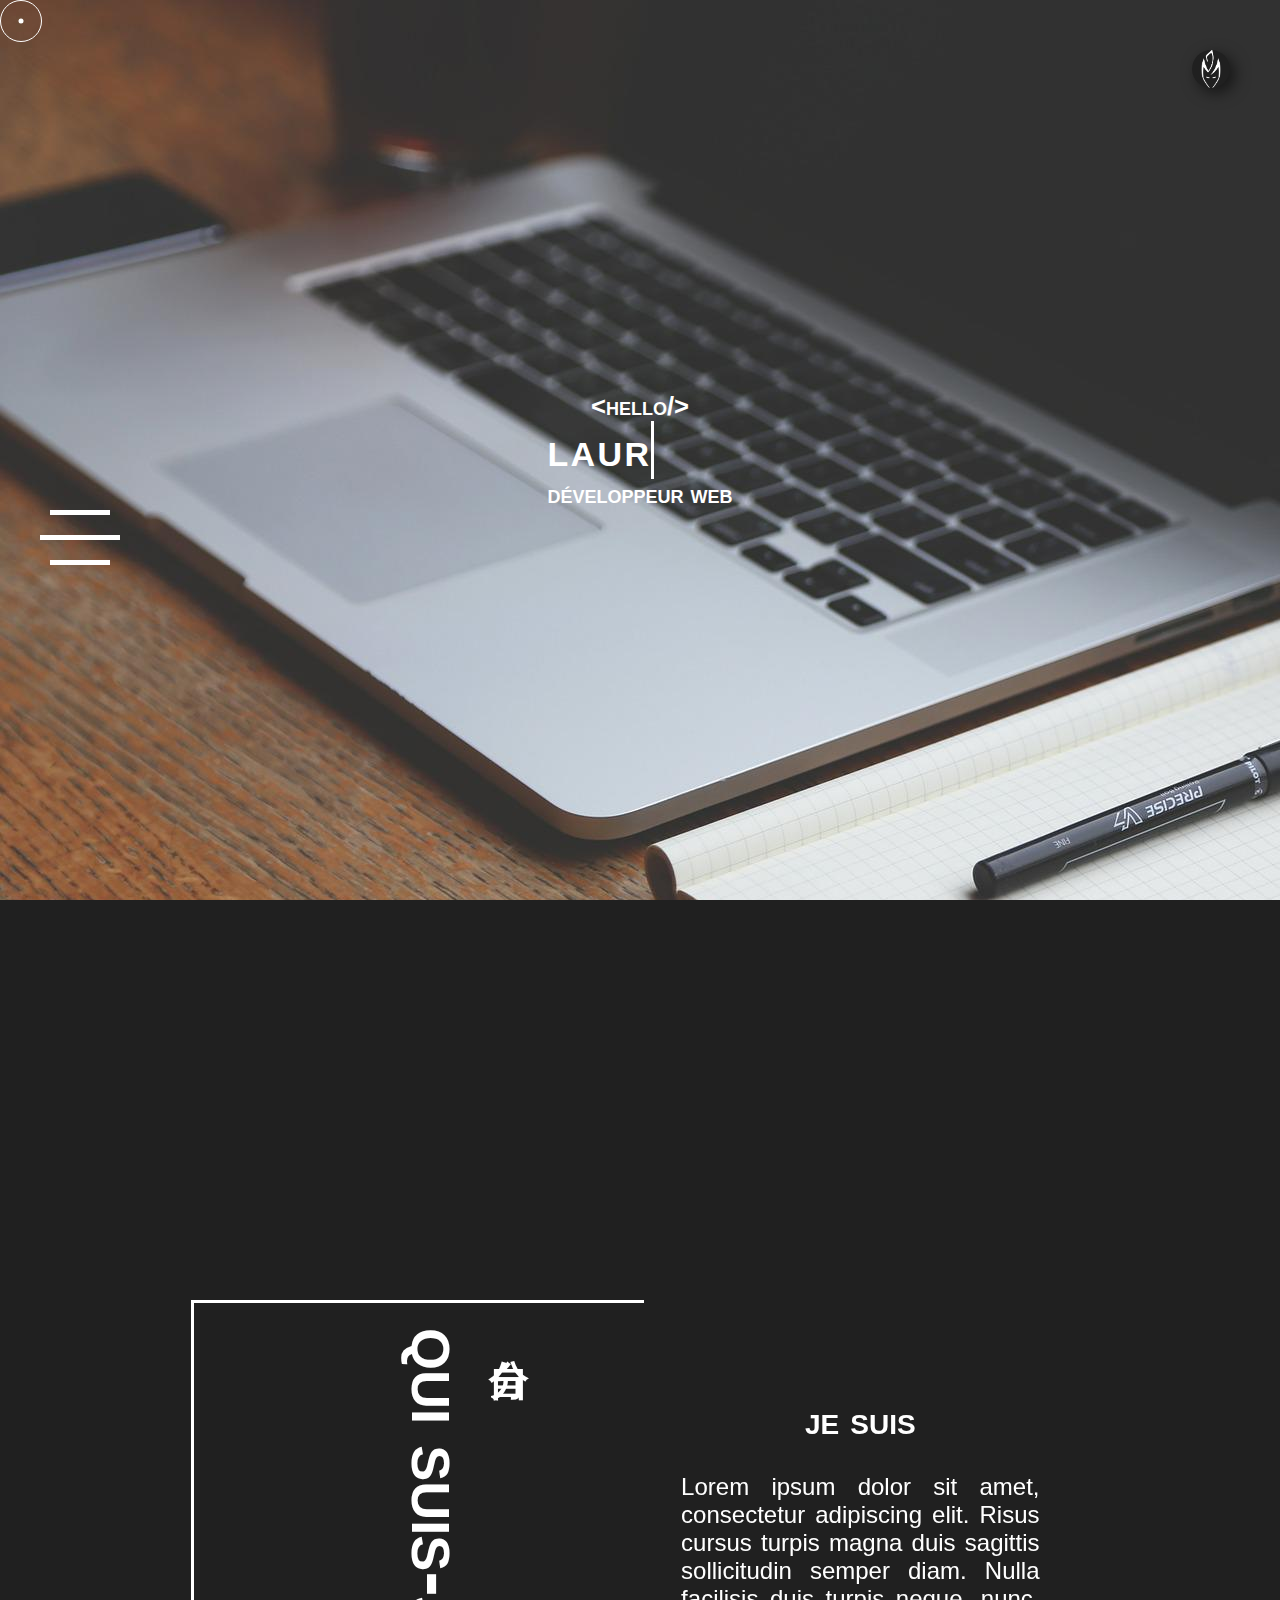
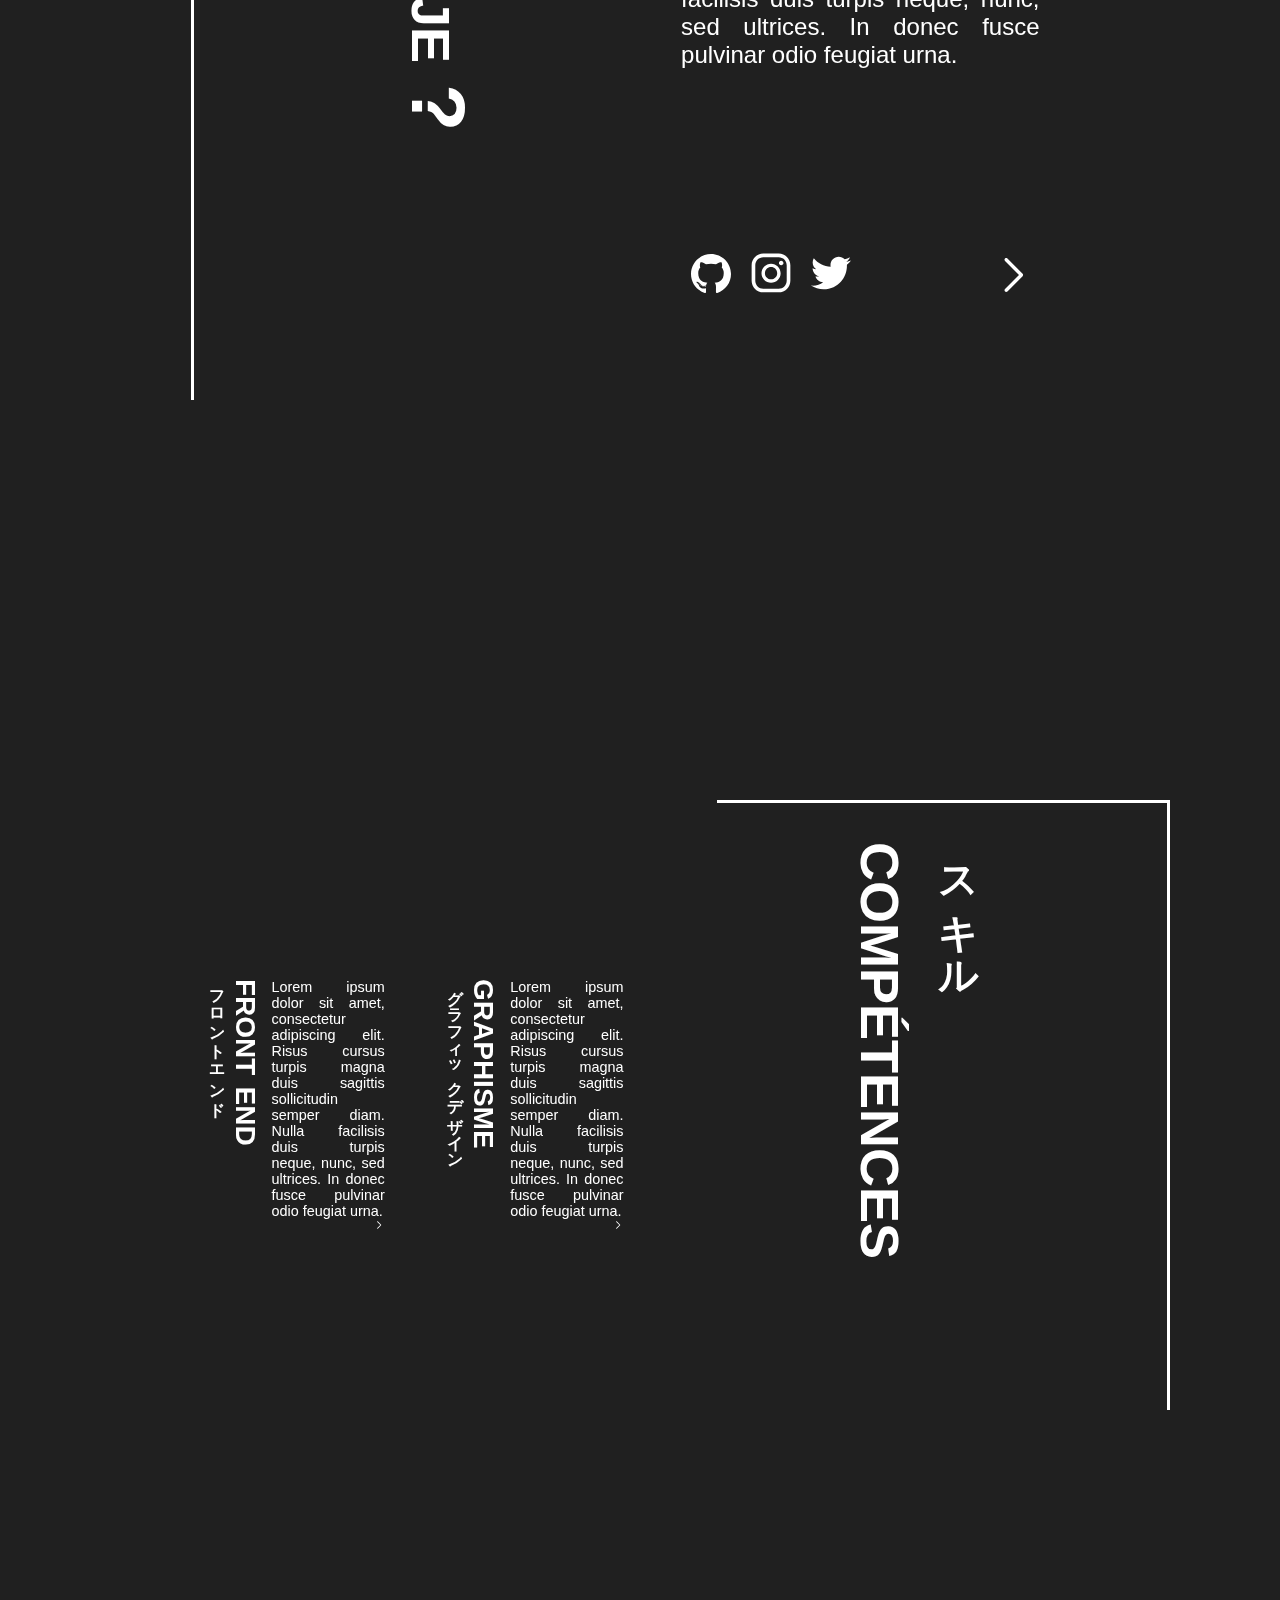
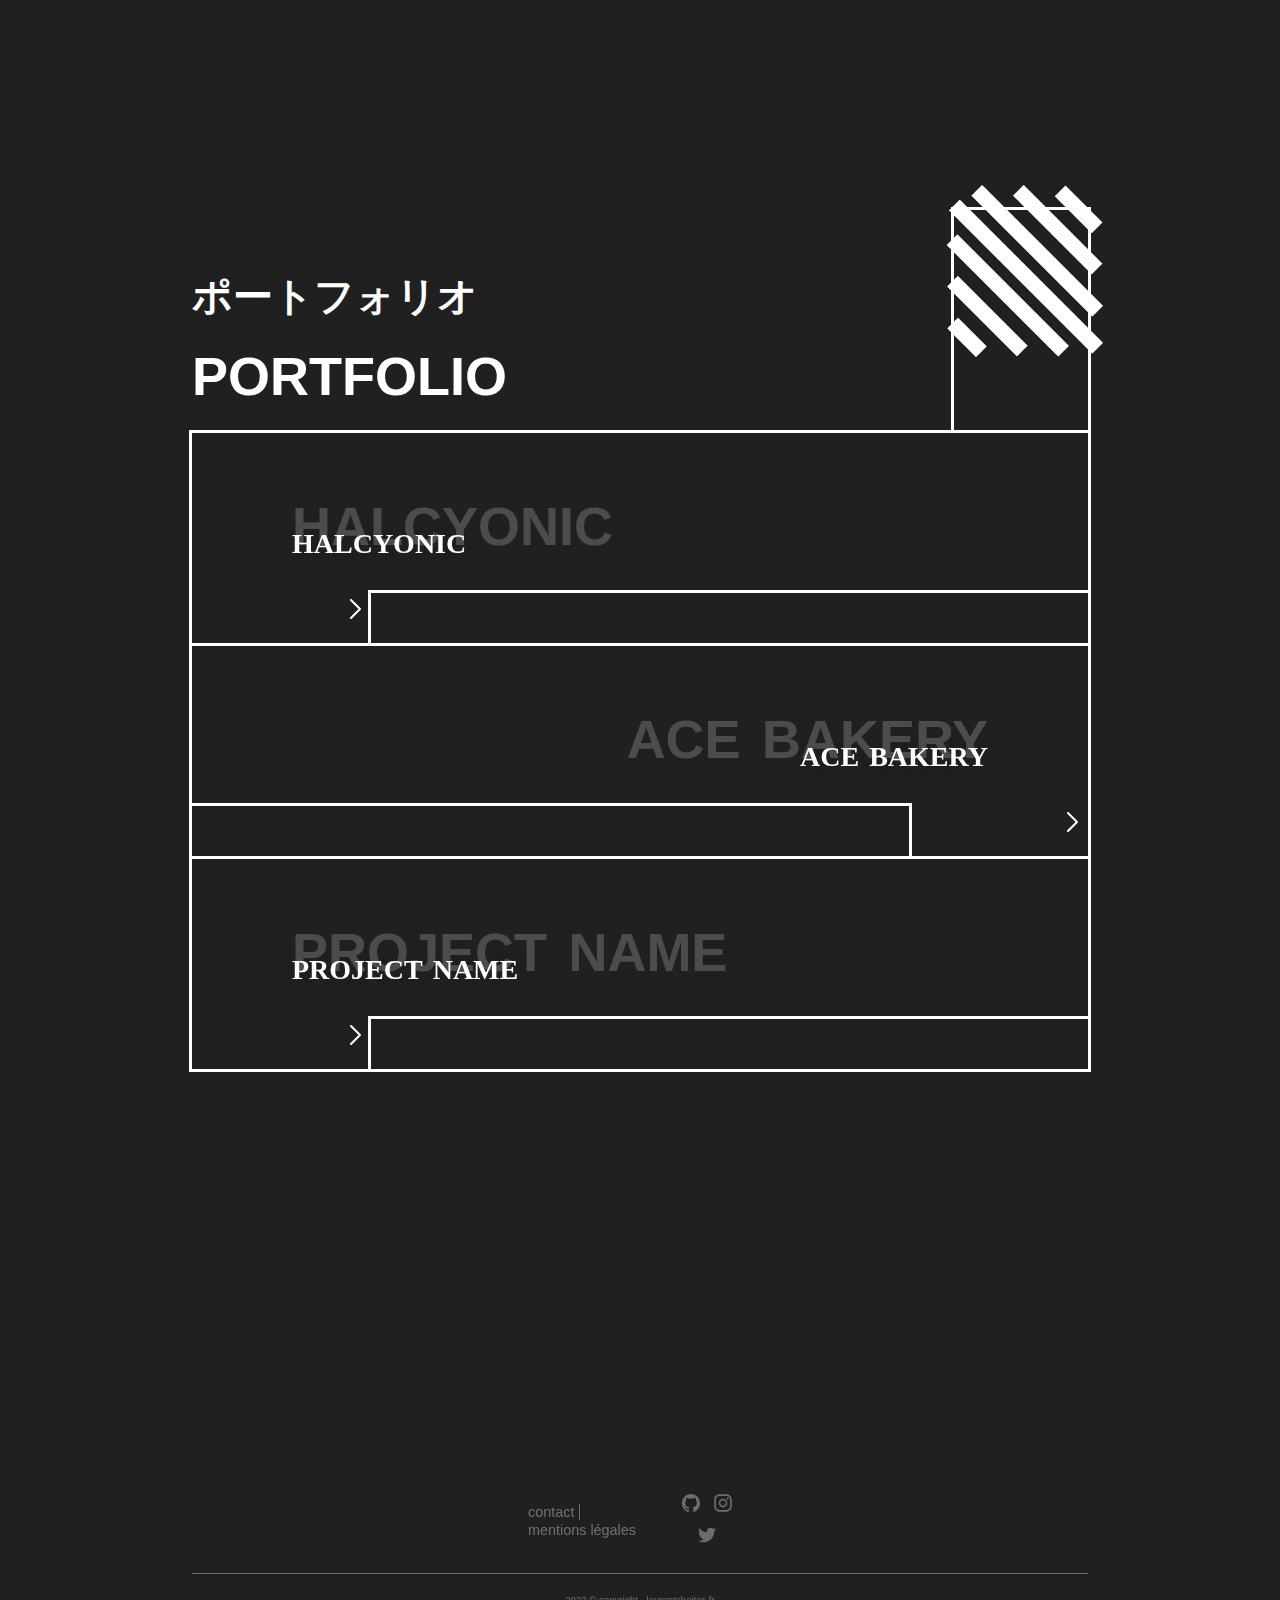
==== commit a3793643: "suppr bug a main block" ====
--- a/index.html
+++ b/index.html
@@ -195,7 +195,7 @@
           </div>
         </div>
         <div class="portfolio-content">
-          <a href="./halcyonic.html" class="relative">
+          
             <div class="main-block relative">
               <h3>halcyonic</h3>
               <h2 class="absolute">halcyonic</h2>
@@ -211,7 +211,7 @@
                   class="portfolio-arrow"
                   src="./images/arrow.svg"
                   alt="arrow"
-              /></a>
+              />
             </div>
           </a>
           <div class="empty-block"></div>
